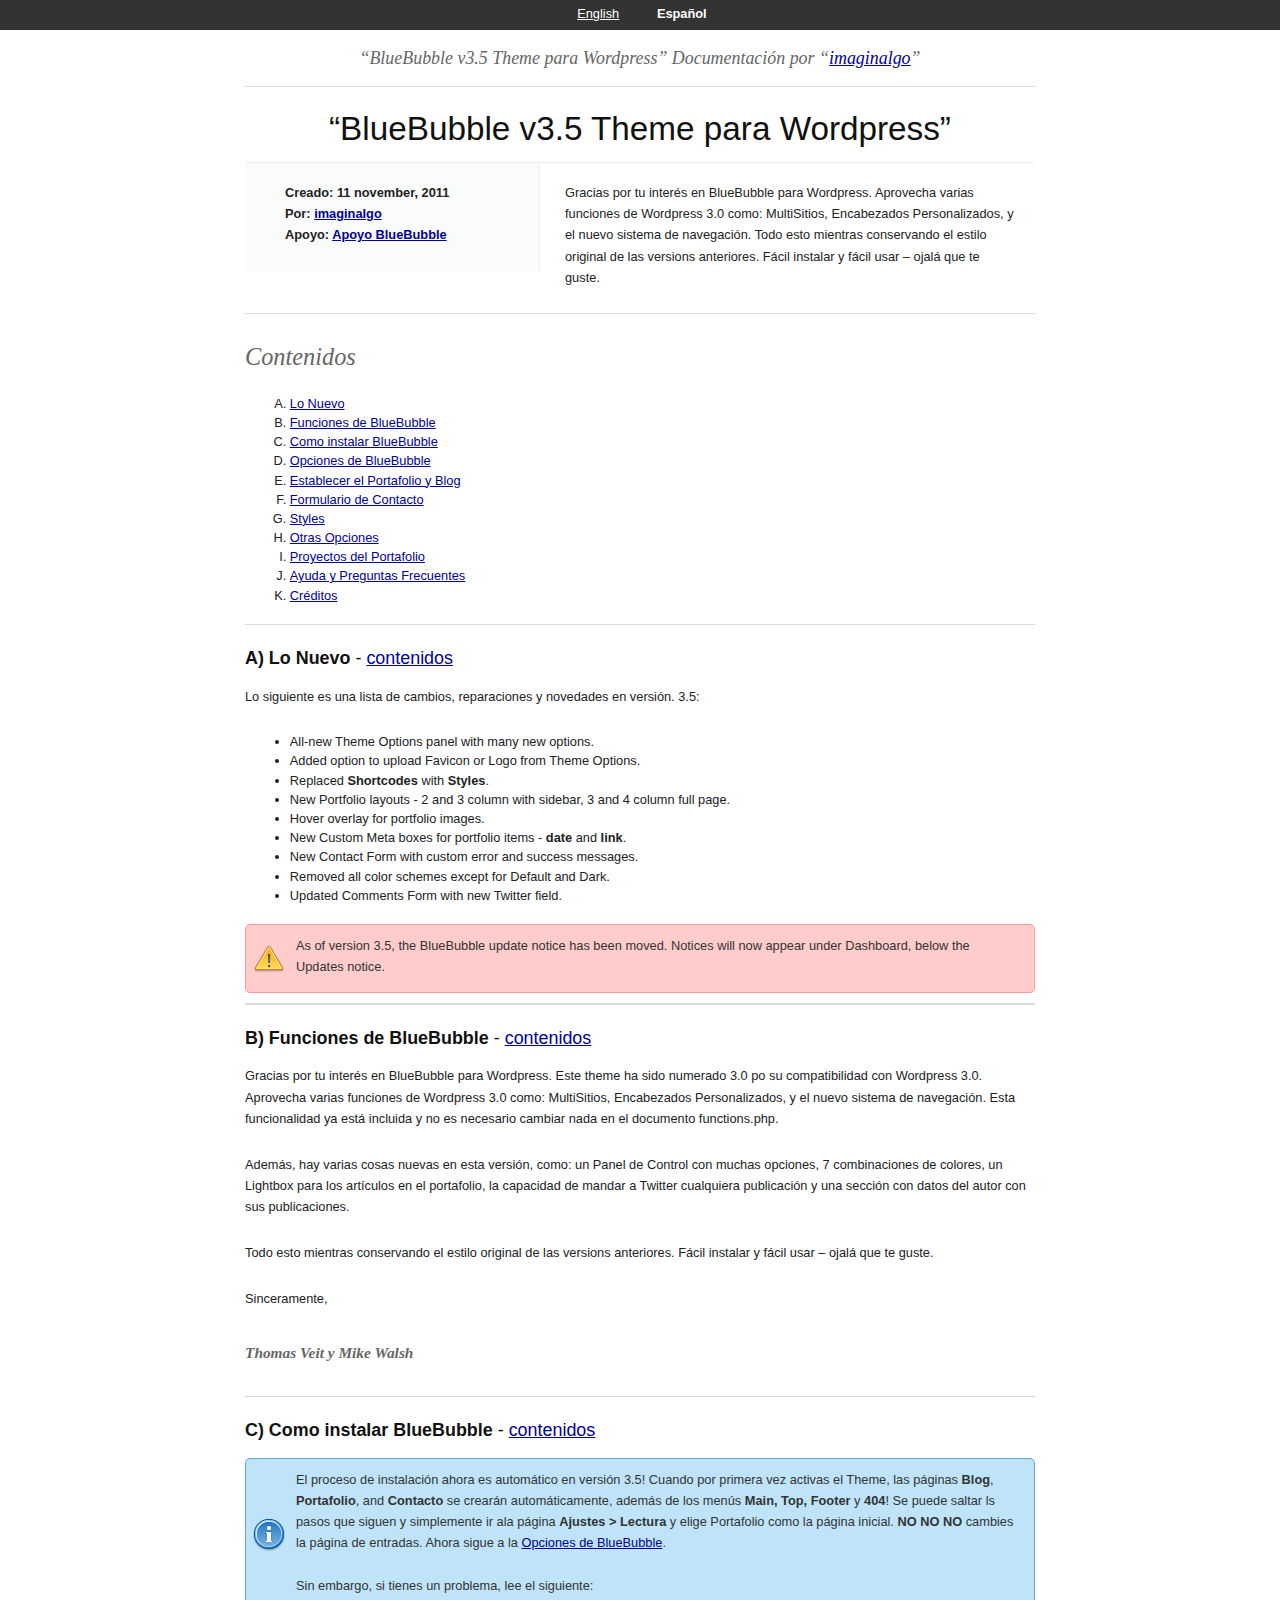
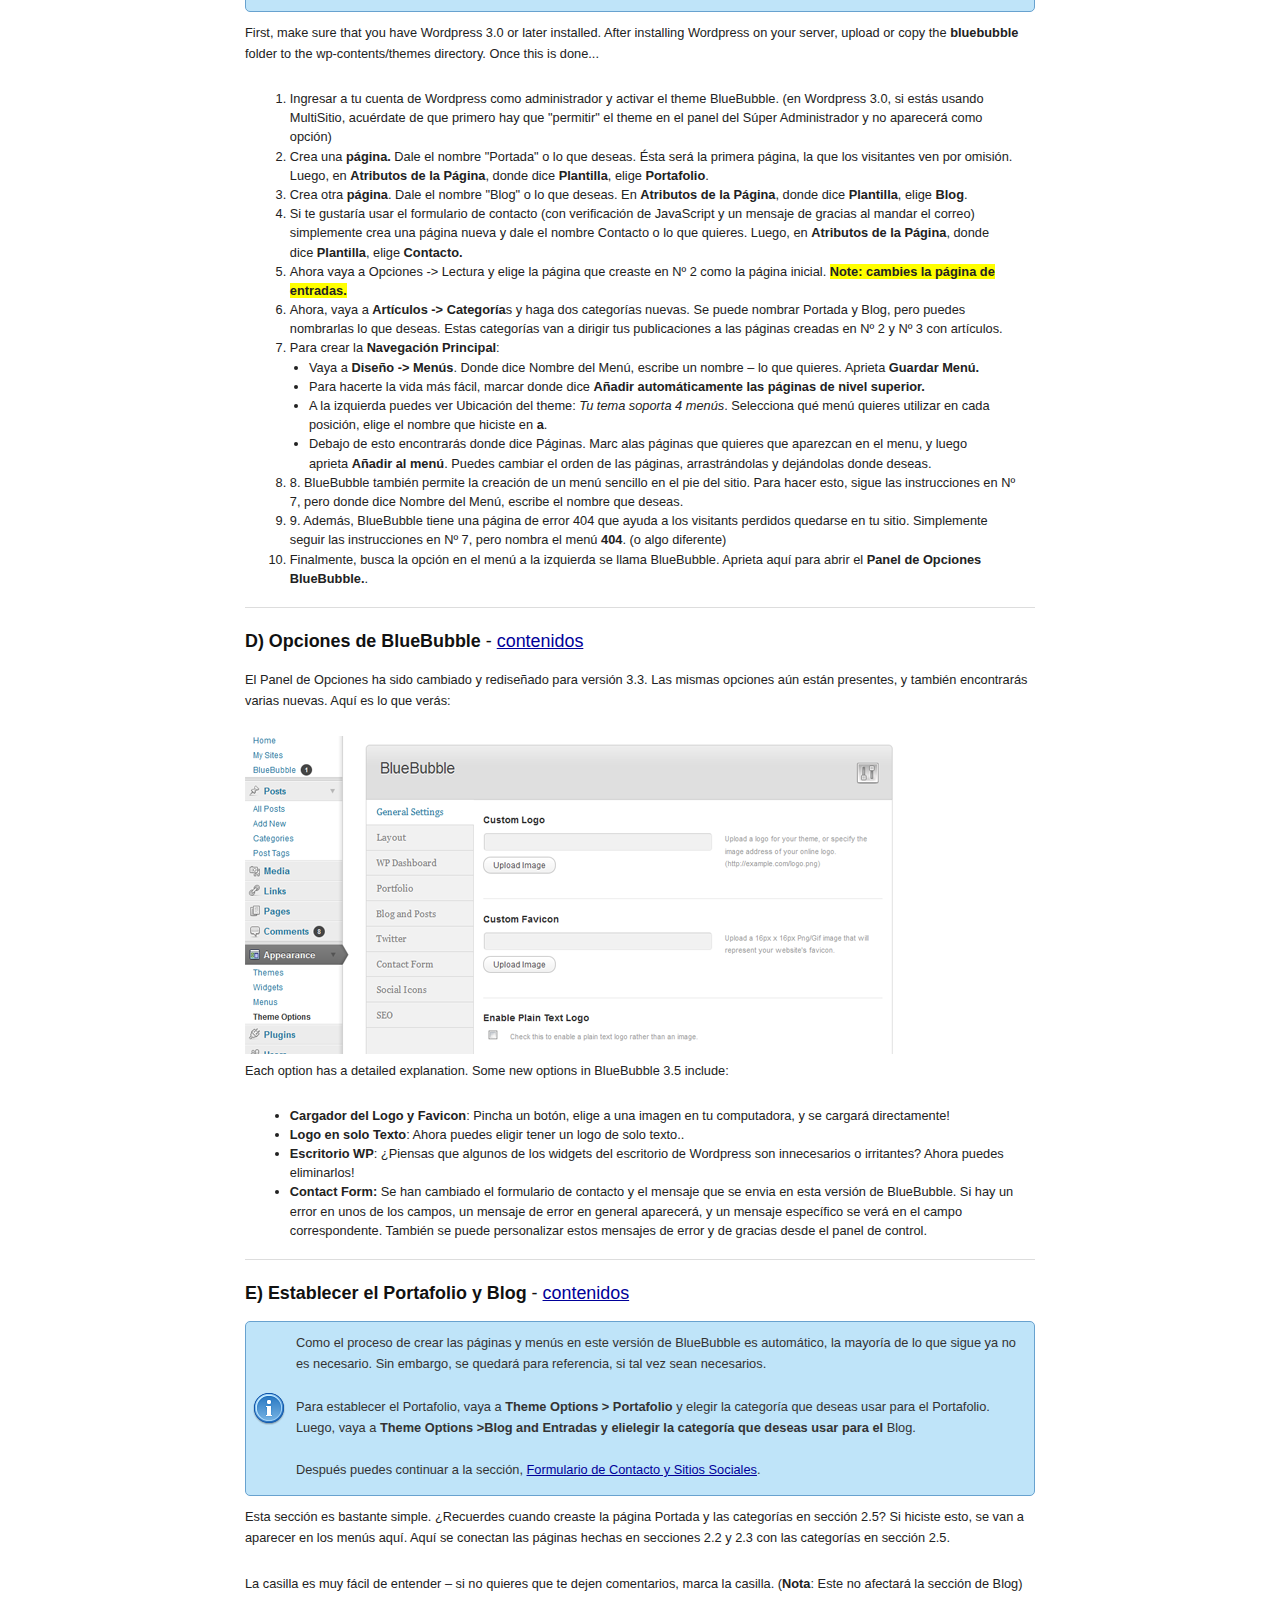
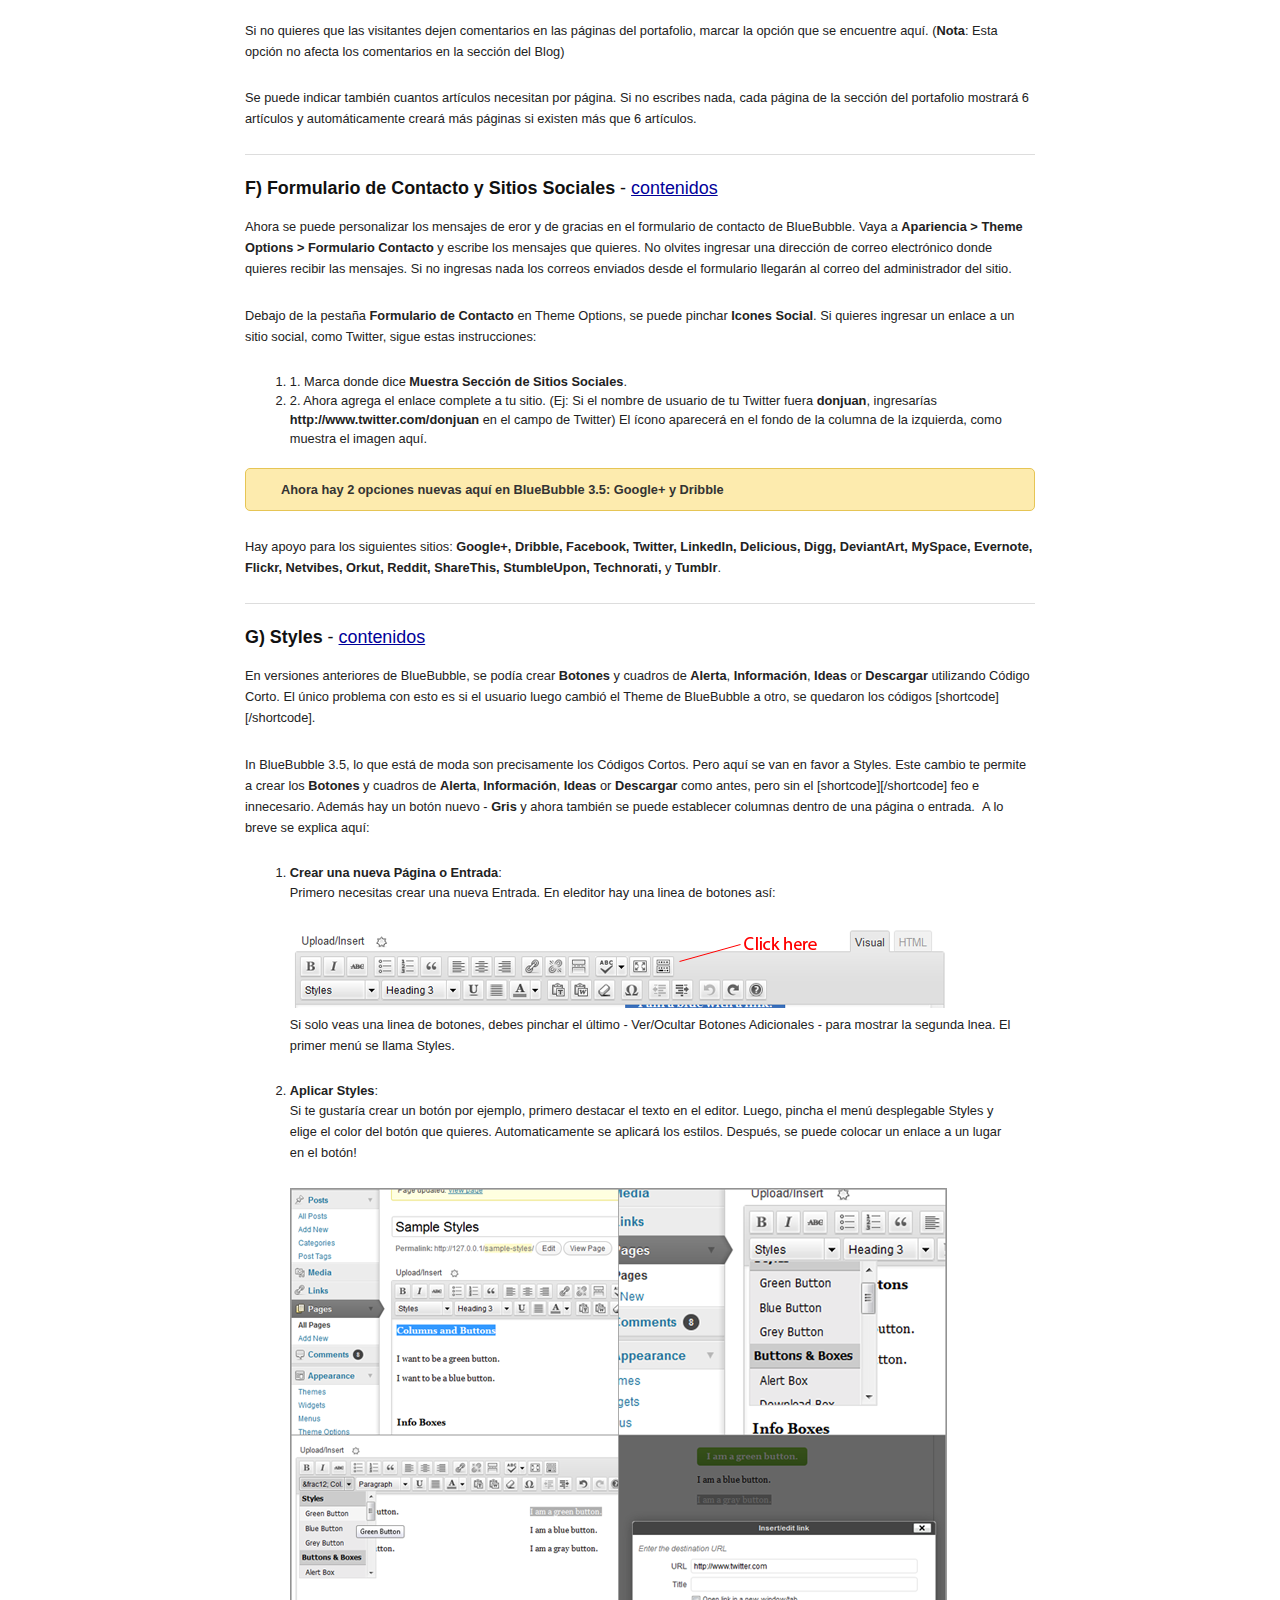
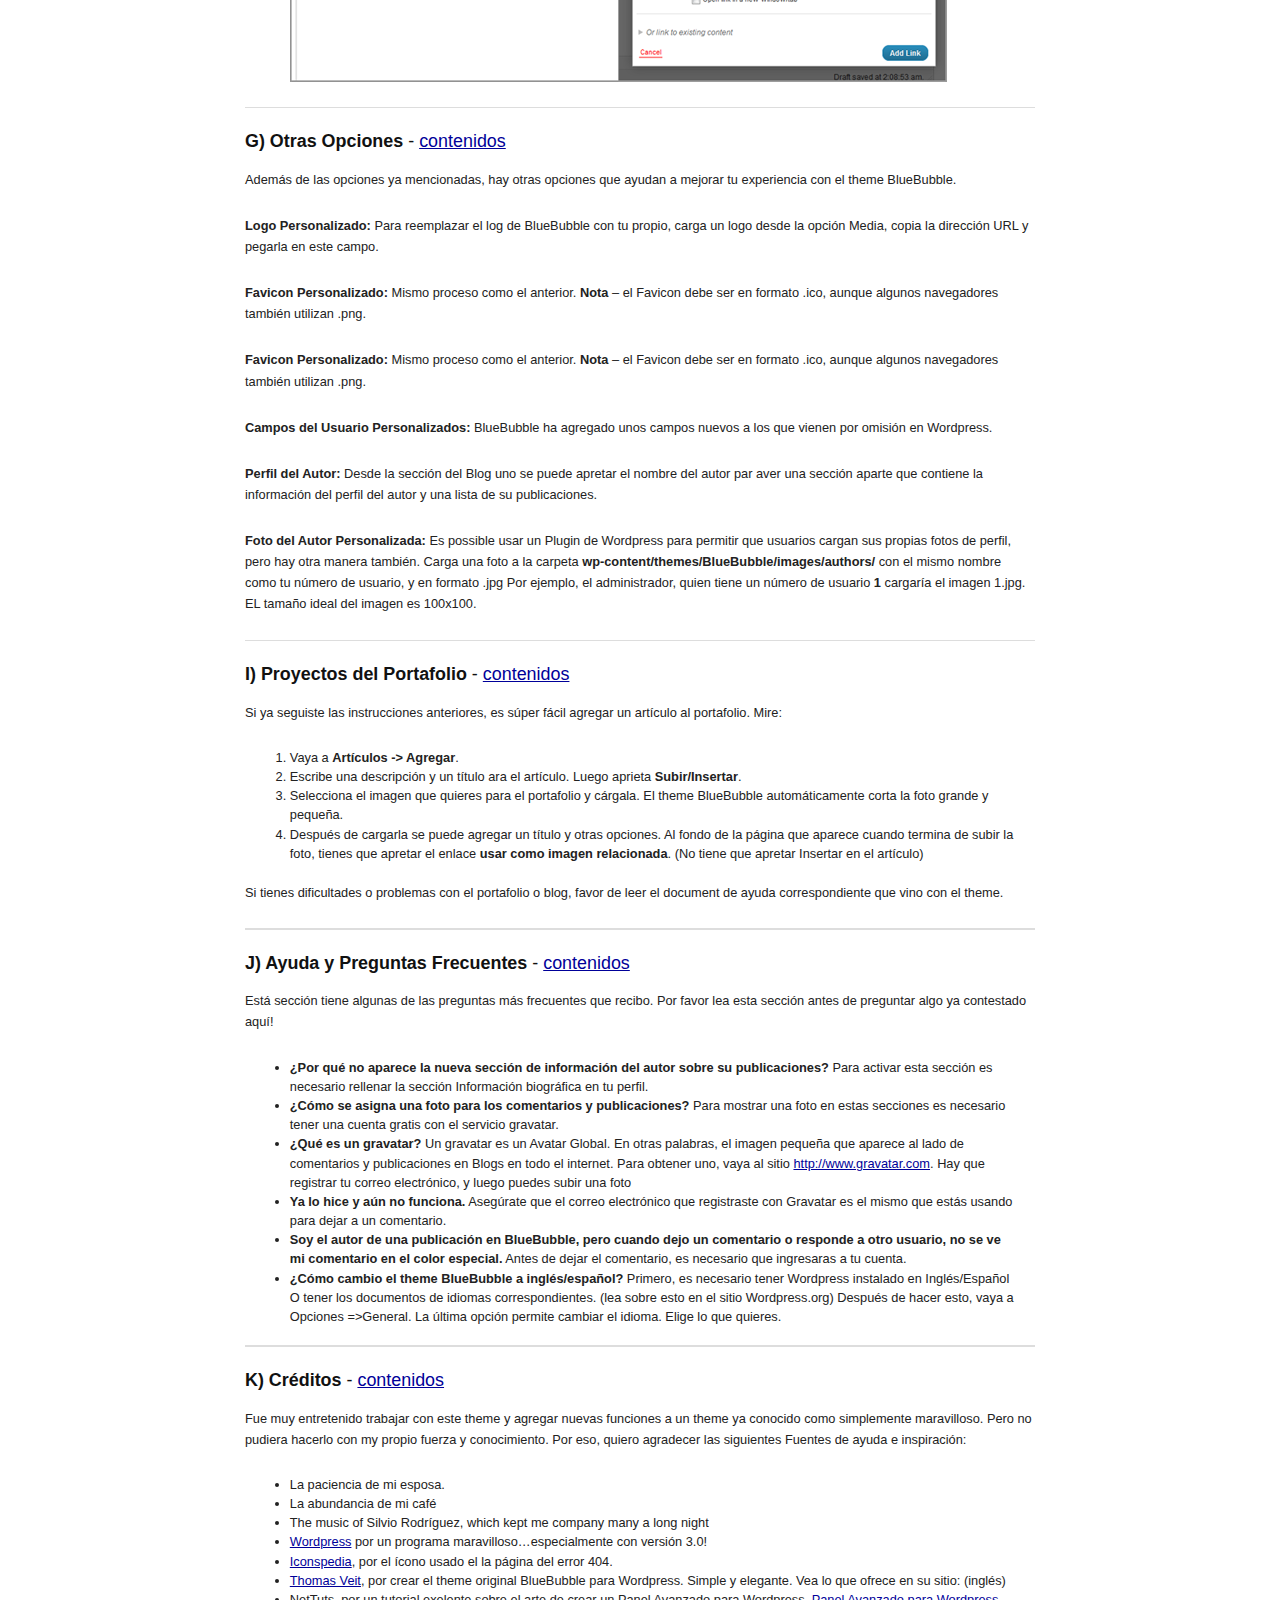
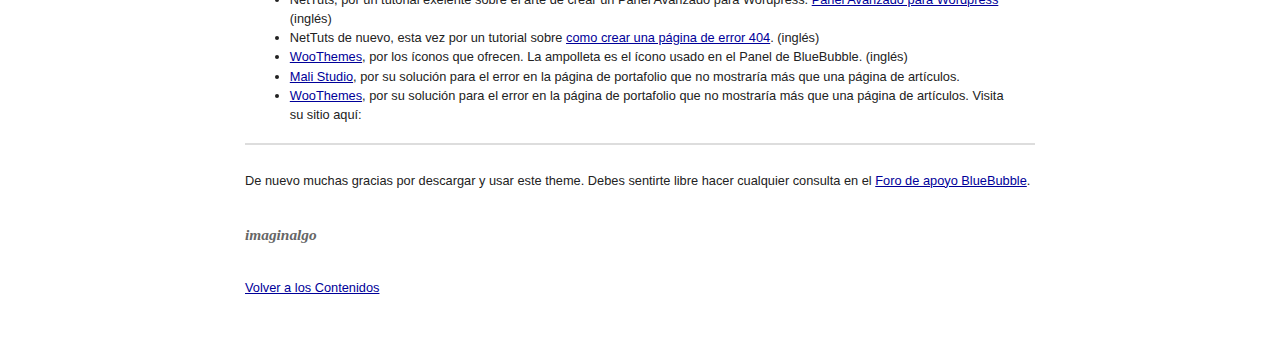
==== help/es/index.html @ 263afeeb "BlueBubble 3.5 release" ====
<!DOCTYPE HTML PUBLIC "-//W3C//DTD HTML 4.01//EN" "http://www.w3.org/TR/html4/strict.dtd">
<html><head lang="en">
<meta http-equiv="content-type" content="text/html;charset=utf-8"><title>Documentación para el Theme BlueBubble 3.5 para Wordpress</title>

<!-- Framework CSS -->
<link rel="stylesheet" href="assets/blueprint-css/screen.css" type="text/css" media="screen, projection">
<link rel="stylesheet" href="assets/blueprint-css/print.css" type="text/css" media="print">
<!--[if lt IE 8]><link rel="stylesheet" href="assets/blueprint-css/ie.css" type="text/css" media="screen, projection"><![endif]-->
<link rel="stylesheet" href="assets/blueprint-css/plugins/fancy-type/screen.css" type="text/css" media="screen, projection">
<style type="text/css" media="screen">
p, table, hr, .box { margin-bottom:25px; }
.box p { margin-bottom:10px; }
.titlebar {height:30px; background:#333;margin: 0 0 20px 0; text-align:center;}
.lang {display:inline-block;height:25px; width:80px; margin:4px 0 0 0;color:#fff;} .lang a {color:#fff;} </style>
</head>
<body>
<div class="titlebar">
<div class="lang"><a href="../en/index.html">English</a></div>
<div class="lang"><strong>Español</strong></div>
</div>
<div class="container">
<h3 class="center alt">“BlueBubble v3.5 Theme para
Wordpress” Documentación por “<a href="http://algo.dosmundoscafe.com" title="Go to imaginalgo website." target="_blank">imaginalgo</a>”</h3>
<hr>
<h1 class="center">“BlueBubble v3.5 Theme para Wordpress”</h1>
<div class="borderTop">
<div class="span-6 colborder info-top prepend-1">
<p class="prepend-top"> <strong> Creado: 11 november,
2011<br>
Por: <a href="http://algo.dosmundoscafe.com" title="Vaya al sitio de imaginalgo." target="_blank">imaginalgo</a><br>
Apoyo: <a href="http://bluebubble.dosmundoscafe.com/free-theme-bluebubble-v3-0/" target="_blank">Apoyo BlueBubble</a> </strong> </p>
</div>
<!-- end div .span-6 -->
<div class="span-12 last">
<p class="prepend-top append-0">Gracias por tu interés en
BlueBubble para Wordpress. Aprovecha varias funciones de
Wordpress 3.0 como: MultiSitios, Encabezados Personalizados, y el nuevo
sistema de navegación. Todo esto mientras conservando el estilo
original de las versions anteriores. Fácil instalar y fácil usar –
ojalá que te guste.
</p>
</div>
</div>
<!-- end div .borderTop -->
<hr>
<h2 id="toc" class="alt">Contenidos</h2>
<ol class="alpha">
<li><a href="#new">Lo Nuevo</a></li>
<li><a href="#features">Funciones de BlueBubble</a></li>
<li><a href="#install">Como instalar BlueBubble</a></li>
<li><a href="#optionspanel">Opciones de BlueBubble</a></li>
<li><a href="#portfolioblog">Establecer el
Portafolio y Blog</a></li>
<li><a href="#contact">Formulario de Contacto</a></li>
<li><a href="#styles">Styles</a></li>
<li><a href="#other">Otras Opciones</a></li>
<li><a href="#portprojects">Proyectos del
Portafolio</a></li>
<li><a href="#faqs">Ayuda y Preguntas Frecuentes</a></li>
<li><a href="#credits">Créditos</a></li>
</ol>
<hr>
<h3 id="new"><strong>A) Lo Nuevo</strong> - <a href="#toc">contenidos</a></h3>
<p>Lo siguiente es una lista de cambios, reparaciones y novedades
en versión. 3.5:</p>
<ul>
<li>All-new Theme Options panel with many new options.</li>
<li>Added option to upload Favicon or Logo from Theme Options.</li>
<li>Replaced <strong>Shortcodes</strong> with <strong>Styles</strong>.</li>
<li>New Portfolio layouts - 2 and 3 column with sidebar, 3 and
4 column full page.</li>
<li>Hover overlay for portfolio images.</li>
<li>New Custom Meta boxes for portfolio items - <strong>date</strong>
and <strong>link</strong>.</li>
<li>New Contact Form with custom error and success messages.</li>
<li>Removed all color schemes except for Default and Dark.</li>
<li>Updated Comments Form with new Twitter field.</li>
</ul>
<p class="alert">As of version 3.5, the BlueBubble update
notice has been moved. Notices will now appear under Dashboard, below
the Updates notice.</p>
<hr>
<h3 id="features"><strong>B) Funciones de BlueBubble</strong>
- <a href="#toc">contenidos</a></h3>
<p>Gracias por tu interés en BlueBubble para Wordpress. Este
theme ha sido numerado 3.0 po su compatibilidad con Wordpress 3.0.
Aprovecha varias funciones de Wordpress 3.0 como: MultiSitios,
Encabezados Personalizados, y el nuevo sistema de navegación. Esta
funcionalidad ya está incluida y no es necesario cambiar nada en el
documento functions.php.</p>
<p>Además, hay varias cosas nuevas en esta versión, como: un
Panel de Control con muchas opciones, 7 combinaciones de colores, un
Lightbox para los artículos en el portafolio, la capacidad de mandar a
Twitter cualquiera publicación y una sección con datos del autor con
sus publicaciones.</p>
<p>Todo esto mientras conservando el estilo original de las
versions anteriores. Fácil instalar y fácil usar – ojalá que te guste.</p>
<p>Sinceramente,</p>
<p class="append-bottom alt large"><strong>Thomas
Veit y Mike Walsh</strong></p>
<hr>
<h3 id="install"><strong>C) Como instalar BlueBubble</strong>
- <a href="#toc">contenidos</a></h3>
<p class="info">El proceso de instalación ahora es
automático en versión 3.5! Cuando por primera vez activas el Theme, las
páginas <strong>Blog</strong>,
<strong>Portafolio</strong>, and <strong>Contacto</strong>
se crearán automáticamente, además de los menús <strong>Main,
Top, Footer</strong> y <strong>404</strong>!
Se puede saltar ls pasos que siguen y simplemente ir ala página <strong>Ajustes
&gt; Lectura</strong> y elige Portafolio como la página
inicial. <strong>NO NO NO</strong> cambies la página de
entradas. Ahora sigue a la <a href="#optionspanel">Opciones
de BlueBubble</a>.<br>
<br>
Sin embargo, si tienes un problema, lee el siguiente: </p>
<p>First, make sure that you have Wordpress 3.0 or later
installed. After installing Wordpress on your server, upload or copy
the <strong>bluebubble</strong> folder to the
wp-contents/themes directory. Once this is done...</p>
<ol>
<li>Ingresar a tu cuenta de Wordpress como administrador y
activar el theme BlueBubble. (en Wordpress 3.0, si estás usando
MultiSitio, acuérdate de que primero hay que "permitir" el theme en el
panel del Súper Administrador y no aparecerá como opción)</li>
<li>Crea una<strong> página.</strong> Dale el
nombre "Portada" o lo que deseas. Ésta será la primera página, la que
los visitantes ven por omisión. Luego, en <strong>Atributos de
la Página</strong>, donde dice <strong>Plantilla</strong>,
elige <strong>Portafolio</strong>.</li>
<li>Crea otra <strong>página</strong>. Dale el
nombre "Blog" o lo que deseas. En <strong>Atributos de la Página</strong>,
donde dice <strong>Plantilla</strong>, elige<strong>
Blog</strong>.</li>
<li>Si te gustaría usar el formulario de contacto (con
verificación de JavaScript y un mensaje de gracias al mandar el correo)
simplemente crea una página nueva y dale el nombre Contacto o lo que
quieres. Luego, en <strong>Atributos de la Página</strong>,
donde dice <strong>Plantilla</strong>, elige<strong>
Contacto.</strong></li>
<li>Ahora vaya a Opciones -&gt; Lectura y elige la página
que creaste en Nº 2 como la página inicial.
<strong><span class="highlight">Note: cambies la
página de entradas.</span></strong></li>
<li>Ahora, vaya a <strong>Artículos -&gt; Categoría</strong>s
y haga dos categorías nuevas. Se puede nombrar Portada y Blog, pero
puedes nombrarlas lo que deseas. Estas categorías van a dirigir tus
publicaciones a las páginas creadas en Nº 2 y Nº 3 con artículos.</li>
<li>Para crear la <strong>Navegación Principal</strong>:
<ul>
<li>Vaya a <strong>Diseño -&gt; Menús</strong>.
Donde dice Nombre del Menú, escribe un nombre – lo que quieres. Aprieta
<strong>Guardar Menú.</strong></li>
<li>Para hacerte la vida más fácil, marcar donde dice <strong>Añadir
automáticamente las páginas de nivel superior.</strong></li>
<li> A la izquierda puedes ver Ubicación del theme: <em>Tu
tema soporta 4 menús</em>. Selecciona qué menú quieres utilizar
en cada posición, elige el nombre que hiciste en <strong>a</strong>.</li>
<li>Debajo de esto encontrarás donde dice Páginas. Marc
alas páginas que quieres que aparezcan en el menu, y luego aprieta <strong>Añadir
al menú</strong>. Puedes cambiar el orden de las páginas,
arrastrándolas y dejándolas donde deseas.</li>
</ul>
</li>
<li>8. BlueBubble también permite la creación de un menú
sencillo en el pie del sitio. Para hacer esto, sigue las instrucciones
en Nº 7, pero donde dice Nombre del Menú, escribe el nombre que deseas.</li>
<li>9. Además, BlueBubble tiene una página de error 404 que
ayuda a los visitants perdidos quedarse en tu sitio. Simplemente seguir
las instrucciones en Nº 7, pero nombra el menú <strong>404</strong>.
(o algo diferente)</li>
<li>Finalmente, busca la opción en el menú a la izquierda se
llama BlueBubble. Aprieta aquí para abrir el <strong>Panel de
Opciones BlueBubble.</strong>.</li>
</ol>
<hr>
<h3 id="optionspanel"><strong>D) Opciones de
BlueBubble</strong> - <a href="#toc">contenidos</a></h3>
<p>El Panel de Opciones ha sido cambiado y rediseñado para
versión 3.3. Las mismas opciones aún están presentes, y también
encontrarás varias nuevas. Aquí es lo que verás:</p>
<img src="assets/images/optionspanel.png" alt="BlueBubble Options Panel">
<p>Each option has a detailed explanation. Some new options in
BlueBubble 3.5 include:</p>
<ul>
<li><strong>Cargador del Logo y Favicon</strong>:
Pincha un botón, elige a una imagen en tu computadora, y se cargará
directamente!</li>
<li><strong>Logo en solo Texto</strong>: Ahora
puedes eligir tener un logo de solo texto..</li>
<li><strong>Escritorio WP</strong>: ¿Piensas que
algunos de los widgets del escritorio de Wordpress son innecesarios o
irritantes? Ahora puedes eliminarlos!</li>
<li><span style="font-weight: bold;">Contact Form:
</span>Se han cambiado el formulario de contacto y el mensaje
que se envia en esta versión de BlueBubble. Si hay un error en unos de
los campos, un mensaje de error en general aparecerá, y un mensaje
específico se verá en el campo correspondente. También se puede
personalizar estos mensajes de error y de gracias desde el panel de
control.</li>
</ul>
<hr>
<h3 id="portfolioblog"><strong>E) Establecer el
Portafolio y Blog</strong> - <a href="#toc">contenidos</a></h3>
<p class="info">Como el proceso de crear las páginas y
menús en este versión de BlueBubble es automático, la mayoría de lo que
sigue ya no es necesario. Sin embargo, se quedará para referencia, si
tal vez sean necesarios.<br>
<br>
Para establecer el Portafolio, vaya a <span style="font-weight: bold;">Theme
Options &gt; Portafolio</span> y elegir la categoría que
deseas usar para el Portafolio. Luego, vaya a <span style="font-weight: bold;">Theme Options &gt;Blog and
Entradas y elielegir la categoría que deseas usar para el </span>Blog.&nbsp;<br>
<br>
Después puedes continuar a la sección,&nbsp;<a href="#contact">Formulario
de Contacto y Sitios Sociales</a>.</p>
<p>Esta sección es bastante simple. ¿Recuerdes cuando creaste la
página Portada y las categorías en sección 2.5? Si hiciste esto, se van
a aparecer en los menús aquí. Aquí se conectan las páginas hechas en
secciones 2.2 y 2.3 con las categorías en sección 2.5.</p>
<p>La casilla es muy fácil de entender – si no quieres que te
dejen comentarios, marca la casilla. (<strong>Nota</strong>:
Este no afectará la sección de Blog)</p>
<p>Si no quieres que las visitantes dejen comentarios en las
páginas del portafolio, marcar la opción que se encuentre aquí. (<strong>Nota</strong>:
Esta opción no afecta los comentarios en la sección del Blog)</p>
<p>Se puede indicar también cuantos artículos necesitan por
página. Si no escribes nada, cada página de la sección del portafolio
mostrará 6 artículos y automáticamente creará más páginas si existen
más que 6 artículos.</p>
<hr>
<h3 id="contact"><strong>F) Formulario de Contacto y
Sitios Sociales</strong>
- <a href="#toc">contenidos</a></h3>
<p>Ahora se puede personalizar los mensajes de eror y de gracias
en el formulario de contacto de BlueBubble. Vaya a <span style="font-weight: bold;">Apariencia
&gt; Theme Options &gt; Formulario Contacto</span> y
escribe los mensajes que quieres.
No olvites ingresar una dirección de correo electrónico donde quieres
recibir las mensajes. Si no ingresas nada los correos enviados desde el
formulario llegarán al correo del administrador del sitio.</p>
<p>Debajo de la pestaña<span style="font-weight: bold;">
Formulario de Contacto</span> en Theme Options, se puede pinchar <span style="font-weight: bold;">Icones Social</span>. Si
quieres ingresar un enlace a un sitio social, como Twitter, sigue estas
instrucciones:</p>
<ol>
<li>1. Marca donde dice <strong>Muestra Sección de
Sitios Sociales</strong>.</li>
<li>2. Ahora agrega el enlace complete a tu sitio. (Ej: Si el
nombre de usuario de tu Twitter fuera <strong>donjuan</strong>,
ingresarías <strong>http://www.twitter.com/donjuan</strong>
en el campo de Twitter) El ícono aparecerá en el fondo de la columna de
la izquierda, como muestra el imagen aquí.</li>
</ol>
<p class="update">Ahora hay 2 opciones nuevas aquí en
BlueBubble
3.5: Google+ y Dribble</p>
<p>Hay apoyo para los siguientes sitios: <strong>Google+,
Dribble, Facebook, Twitter, LinkedIn, Delicious, Digg, DeviantArt,
MySpace, Evernote, Flickr, Netvibes, Orkut, Reddit, ShareThis,
StumbleUpon, Technorati,</strong> y <strong>Tumblr</strong>.</p>
<hr>
<h3 id="styles"><strong>G) Styles</strong>
- <a href="#toc">contenidos</a></h3>
<p>En versiones anteriores de BlueBubble, se podía crear <span style="font-weight: bold;">Botones</span> y cuadros de
<span style="font-weight: bold;">Alerta</span>, <span style="font-weight: bold;">Información</span>, <span style="font-weight: bold;">Ideas</span> or <span style="font-weight: bold;">Descargar</span>
utilizando Código Corto. El único problema con esto es si el usuario
luego cambió el Theme de BlueBubble a otro, se quedaron los
códigos [shortcode][/shortcode].</p>
<p>In BlueBubble 3.5, lo que está de moda son precisamente los
Códigos Cortos. Pero aquí se van en favor a Styles. Este cambio te
permite a crear los <span style="font-weight: bold;">Botones</span>
y cuadros de <span style="font-weight: bold;">Alerta</span>,
<span style="font-weight: bold;">Información</span>,
<span style="font-weight: bold;">Ideas</span> or <span style="font-weight: bold;">Descargar</span> como
antes, pero sin el&nbsp;[shortcode][/shortcode] feo e innecesario.
Además hay un botón nuevo - <span style="font-weight: bold;">Gris</span>
y ahora también se puede establecer columnas dentro de una página o
entrada. &nbsp;A lo breve se explica aquí:</p>
<ol>
<li><strong>Crear una nueva Página o Entrada</strong>:
<p>Primero necesitas crear una nueva Entrada. En eleditor hay
una linea de botones así:</p>
<img src="assets/images/editor-bar.png" alt="BlueBubble Options Panel">
<p>Si solo veas una linea de botones, debes pinchar
el&nbsp;último
- Ver/Ocultar Botones Adicionales - para mostrar la segunda lnea. El
primer menú se llama Styles.</p>
</li>
<li><strong>Aplicar Styles</strong>:
<p>Si te gustaría crear un botón por ejemplo, primero
destacar el texto en el editor. Luego, pincha el menú desplegable
Styles y elige el color del botón que quieres. Automaticamente se
aplicará los estilos. Después, se puede colocar un enlace a un lugar en
el botón!</p>
<img src="assets/images/styles-help.png" alt="BlueBubble Options Panel">
</li>
</ol>
<hr>
<h3 id="other"><strong>G) Otras Opciones</strong>
- <a href="#toc">contenidos</a></h3>
<p>Además de las opciones ya mencionadas, hay otras opciones que
ayudan a mejorar tu experiencia con el theme BlueBubble. </p>
<p><strong>Logo Personalizado:</strong> Para
reemplazar el log de BlueBubble con tu propio, carga un logo desde la
opción Media, copia la dirección URL y pegarla en este campo.</p>
<p><strong>Favicon Personalizado:</strong> Mismo
proceso como el anterior. <strong>Nota</strong> – el
Favicon debe ser en formato .ico, aunque algunos navegadores también
utilizan .png.</p>
<p><strong>Favicon Personalizado:</strong> Mismo
proceso como el anterior. <strong>Nota</strong> – el
Favicon debe ser en formato .ico, aunque algunos navegadores también
utilizan .png.</p>
<p><strong>Campos del Usuario Personalizados:</strong>
BlueBubble ha agregado unos campos nuevos a los que vienen por omisión
en Wordpress.</p>
<p><strong>Perfil del Autor:</strong> Desde la
sección del Blog uno se puede apretar el nombre del autor par aver una
sección aparte que contiene la información del perfil del autor y una
lista de su publicaciones.</p>
<p><strong>Foto del Autor Personalizada:</strong> Es
possible usar un Plugin de Wordpress para permitir que usuarios cargan
sus propias fotos de perfil, pero hay otra manera también. Carga una
foto a la carpeta <strong>wp-content/themes/BlueBubble/images/authors/</strong>
con el mismo nombre como tu número de usuario, y en formato .jpg Por
ejemplo, el administrador, quien tiene un número de usuario <strong>1</strong>
cargaría el imagen 1.jpg. EL tamaño ideal del imagen es 100x100.</p>
<hr>
<h3 id="portprojects"><strong>I) Proyectos del
Portafolio</strong> - <a href="#toc">contenidos</a></h3>
<p>Si ya seguiste las instrucciones anteriores, es súper fácil
agregar un artículo al portafolio. Mire:</p>
<ol>
<li>Vaya a <strong>Artículos -&gt; Agregar</strong>.</li>
<li>Escribe una descripción y un título ara el artículo. Luego
aprieta <strong>Subir/Insertar</strong>.</li>
<li>Selecciona el imagen que quieres para el portafolio y
cárgala. El theme BlueBubble automáticamente corta la foto grande y
pequeña.</li>
<li>Después de cargarla se puede agregar un título y otras
opciones. Al fondo de la página que aparece cuando termina de subir la
foto, tienes que apretar el enlace <strong>usar como imagen
relacionada</strong>. (No tiene que apretar Insertar en el
artículo)</li>
</ol>
<p>Si tienes dificultades o problemas con el portafolio o blog,
favor de leer el document de ayuda correspondiente que vino con el
theme.</p>
<hr>
<h3 id="faqs"><strong>J) Ayuda y Preguntas Frecuentes</strong>
- <a href="#toc">contenidos</a></h3>
<p>Está sección tiene algunas de las preguntas más frecuentes que
recibo. Por favor lea esta sección antes de preguntar algo ya
contestado aquí!</p>
<ul>
<li><strong>¿Por qué no aparece la nueva sección de
información del autor sobre su publicaciones?</strong>
Para activar esta sección es necesario rellenar la sección Información
biográfica en tu perfil.</li>
<li><strong>¿Cómo se asigna una foto para los comentarios
y publicaciones?</strong>
Para mostrar una foto en estas secciones es necesario tener una cuenta
gratis con el servicio gravatar.
</li>
<li><strong>¿Qué es un gravatar?</strong>
Un gravatar es un Avatar Global. En otras palabras, el imagen pequeña
que aparece al lado de comentarios y publicaciones en Blogs en todo el
internet. Para obtener uno, vaya al sitio <a href="http://www.gravatar.com" target="_blank">http://www.gravatar.com</a>.
Hay que registrar tu correo electrónico, y luego puedes subir una foto
</li>
<li><strong>Ya lo hice y aún no funciona.</strong>
Asegúrate que el correo electrónico que registraste con Gravatar es el
mismo que estás usando para dejar a un comentario.
</li>
<li><strong>Soy el autor de una publicación en
BlueBubble, pero cuando dejo un comentario o responde a otro usuario,
no se ve mi comentario en el color especial.</strong>
Antes de dejar el comentario, es necesario que ingresaras a tu cuenta.
</li>
<li><strong>¿Cómo cambio el theme BlueBubble a
inglés/español?</strong>
Primero, es necesario tener Wordpress instalado en Inglés/Español O
tener los documentos de idiomas correspondientes. (lea sobre esto en el
sitio Wordpress.org) Después de hacer esto, vaya a Opciones
=&gt;General. La última opción permite cambiar el idioma. Elige lo
que quieres.
</li>
</ul>
<hr>
<h3 id="credits"><strong>K) Créditos</strong>
- <a href="#toc">contenidos</a></h3>
<p>Fue muy entretenido trabajar con este theme y agregar nuevas
funciones a un theme ya conocido como simplemente maravilloso. Pero no
pudiera hacerlo con my propio fuerza y conocimiento. Por eso, quiero
agradecer las siguientes Fuentes de ayuda e inspiración:</p>
<ul>
<li>La paciencia de mi esposa.</li>
<li>La abundancia de mi café</li>
<li>The music of Silvio Rodríguez, which kept me company many a
long night</li>
<li><a href="http://www.wordpress.org" target="_blank">Wordpress</a>
por un programa maravilloso…especialmente con versión 3.0!</li>
<li><a href="http://www.iconspedia.com/icon/error-1168.html" target="_blank">Iconspedia</a>, por el ícono usado el
la página del error 404.</li>
<li><a href="http://www.thomasveit.com" target="_blank">Thomas Veit</a>, por crear el theme
original BlueBubble para Wordpress. Simple y elegante. Vea lo que
ofrece en su sitio: (inglés)</li>
<li>NetTuts, por un tutorial exelente sobre el arte de crear un
Panel Avanzado para Wordpress. <a href="http://net.tutsplus.com/tutorials/wordpress/how-to-create-a-better-wordpress-options-panel/" target="_blank">Panel Avanzado para Wordpress</a>
(inglés)</li>
<li>NetTuts de nuevo, esta vez por un tutorial sobre <a href="http://net.tutsplus.com/tutorials/php/404403-website-error-pages-with-php-auto-mailer/" target="_blank">como crear una página de error 404</a>.
(inglés)</li>
<li><a href="http://www.woothemes.com/2009/09/woofunction/" target="_blank">WooThemes</a>, por los íconos que
ofrecen. La ampolleta es el ícono usado en el Panel de BlueBubble.
(inglés)</li>
<li><a href="http://www.malistudio.hr/" target="_blank">Mali Studio</a>, por su solución para
el error en la página de portafolio que no mostraría más que una página
de artículos.</li>
<li><a href="http://www.woothemes.com" target="_blank">WooThemes</a>,
por su solución para el error en la página de portafolio que no
mostraría más que una página de artículos. Visita su sitio aquí:</li>
</ul>
<hr>
<p>De nuevo muchas gracias por descargar y usar este theme. Debes
sentirte libre hacer cualquier consulta en el <a href="http://bluebubble.dosmundoscafe.com/free-theme-bluebubble-v3-0/" target="_blank">Foro de apoyo BlueBubble</a>.</p>
<p class="append-bottom alt large"><strong>imaginalgo</strong></p>
<p><a href="#toc">Volver a los Contenidos</a></p>
<hr class="space"></div>
<!-- end div .container -->
</body></html>
---- help/es/assets/blueprint-css/screen.css ----
/* -----------------------------------------------------------------------


 Blueprint CSS Framework 0.9
 http://blueprintcss.org

   * Copyright (c) 2007-Present. See LICENSE for more info.
   * See README for instructions on how to use Blueprint.
   * For credits and origins, see AUTHORS.
   * This is a compressed file. See the sources in the 'src' directory.

----------------------------------------------------------------------- */

/* reset.css */
html, body, div, span, object, iframe, h1, h2, h3, h4, h5, h6, p, blockquote, pre, a, abbr, acronym, address, code, del, dfn, em, img, q, dl, dt, dd, ol, ul, li, fieldset, form, label, legend, table, caption, tbody, tfoot, thead, tr, th, td {margin:0;padding:0;border:0;font-weight:inherit;font-style:inherit;font-size:100%;font-family:inherit;vertical-align:baseline;}
body {line-height:1.5;}
table {border-collapse:separate;border-spacing:0;}
caption, th, td {text-align:left;font-weight:normal;}
table, td, th {vertical-align:middle;}
blockquote:before, blockquote:after, q:before, q:after {content:"";}
blockquote, q {quotes:"" "";}
a img {border:none;}

/* custom.css */
.info-top { background:#fafcfc; }
.borderTop { border-top: 1px solid #eee;}
.append-0 {padding-right:20px;}

/* typography.css */
body {font-size:80%;color:#222;background:#fff;font-family:"Helvetica Neue", Arial, Helvetica, sans-serif;padding-top:0px;}
h1, h2, h3, h4, h5, h6 {font-weight:normal;color:#111;}
h1 {font-size:2.6em;line-height:1;margin-bottom:0.5em;}
h2 {font-size:1.9em;margin-bottom:0.75em;}
h3 {font-size:1.4em;line-height:1;margin-bottom:1em;}
h4 {font-size:1.1em;line-height:1.25;margin-bottom:1.25em;}
h5 {font-size:1em;font-weight:bold;margin-bottom:1.5em;}
h6 {font-size:1em;font-weight:bold;}
h1 img, h2 img, h3 img, h4 img, h5 img, h6 img {margin:0;}
p {margin:0 0 1.5em;line-height:1.65em;}
p img.left {float:left;margin:1.5em 1.5em 1.5em 0;padding:0;}
p img.right {float:right;margin:1.5em 0 1.5em 1.5em;}
a:focus, a:hover {color:#000;}
a {color:#009;text-decoration:underline;}
blockquote {margin:1.5em;color:#666;font-style:italic;}
strong {font-weight:bold;}
em, dfn {font-style:italic;}
dfn {font-weight:bold;}
sup, sub {line-height:0;}
abbr, acronym {border-bottom:1px dotted #666;}
address {margin:0 0 1.5em;font-style:italic;}
del {color:#666;}
pre {margin:1.5em 0;white-space:pre;}
pre, code, tt {font:13px 'andale mono', 'lucida console', monospace;line-height:1.5;}
li ul, li ol {margin:0 1.5em;}
ul, ol {margin:0 1.5em 1.5em 3.5em;}
ul {list-style-type:disc;}
ol {list-style-type:decimal;}
ol.alpha {list-style:upper-alpha;}
dl {margin:0 0 1.5em 0;}
dl dt {font-weight:bold;}
dd {margin-left:1.5em;}
table {margin-bottom:1.4em;width:100%;}
th {font-weight:bold;}
thead th {background:#c3d9ff;}
th, td, caption {padding:4px 10px 4px 5px;}
tr.even td {background:#e5ecf9;}
tfoot {font-style:italic;}
caption {background:#eee;}
.small {font-size:.85em;margin-bottom:1.875em;line-height:1.875em;}
.large {font-size:1.2em;line-height:2.5em;margin-bottom:1.25em;}
.hide {display:none;}
.quiet {color:#666;}
.loud {color:#000;}
.highlight {background:#ff0;}
.added {background:#060;color:#fff;}
.removed {background:#900;color:#fff;}
.first {margin-left:0;padding-left:0;}
.last {margin-right:0;padding-right:0;}
.top {margin-top:0;padding-top:0;}
.bottom {margin-bottom:0;padding-bottom:0;}
.center {text-align:center;}

/* forms.css */
label {font-weight:bold;}
fieldset {padding:1.4em;margin:0 0 1.5em 0;border:1px solid #ccc;}
legend {font-weight:bold;font-size:1.2em;}
input[type=text], input[type=password], input.text, input.title, textarea, select {background-color:#fff;border:1px solid #bbb;}
input[type=text]:focus, input[type=password]:focus, input.text:focus, input.title:focus, textarea:focus, select:focus {border-color:#666;}
input[type=text], input[type=password], input.text, input.title, textarea, select {margin:0.5em 0;}
input.text, input.title {width:300px;padding:5px;}
input.title {font-size:1.5em;}
textarea {width:390px;height:250px;padding:5px;}
input[type=checkbox], input[type=radio], input.checkbox, input.radio {position:relative;top:.25em;}
form.inline {line-height:3;}
form.inline p {margin-bottom:0;}
/*.error, .notice, .success {padding:.8em;margin-bottom:1em;border:2px solid #ddd;}
.error {background:#FBE3E4;color:#8a1f11;border-color:#FBC2C4;}
.notice {background:#FFF6BF;color:#514721;border-color:#FFD324;}
.success {background:#E6EFC2;color:#264409;border-color:#C6D880;}
.error a {color:#8a1f11;}
.notice a {color:#514721;}
.success a {color:#264409;}*/

/* grid.css */
.container {width:790px;margin:0 auto;}
.showgrid {background:url(src/grid.png);}
.column, div.span-1, div.span-2, div.span-3, div.span-4, div.span-5, div.span-6, div.span-7, div.span-8, div.span-9, div.span-10, div.span-11, div.span-12, div.span-13, div.span-14, div.span-15, div.span-16, div.span-17, div.span-18, div.span-19, div.span-20, div.span-21, div.span-22, div.span-23, div.span-24 {float:left;margin-right:10px;}
.last, div.last {margin-right:0;}
.span-1 {width:30px;}
.span-2 {width:70px;}
.span-3 {width:110px;}
.span-4 {width:150px;}
.span-5 {width:190px;}
.span-6 {width:230px;}
.span-7 {width:270px;}
.span-8 {width:310px;}
.span-9 {width:350px;}
.span-10 {width:390px;}
.span-11 {width:430px;}
.span-12 {width:470px;}
.span-13 {width:510px;}
.span-14 {width:550px;}
.span-15 {width:590px;}
.span-16 {width:630px;}
.span-17 {width:670px;}
.span-18 {width:710px;}
.span-19 {width:750px;}
.span-20 {width:790px;}
.span-21 {width:830px;}
.span-22 {width:870px;}
.span-23 {width:910px;}
.span-24, div.span-24 {width:950px;margin:0;}
input.span-1, textarea.span-1, input.span-2, textarea.span-2, input.span-3, textarea.span-3, input.span-4, textarea.span-4, input.span-5, textarea.span-5, input.span-6, textarea.span-6, input.span-7, textarea.span-7, input.span-8, textarea.span-8, input.span-9, textarea.span-9, input.span-10, textarea.span-10, input.span-11, textarea.span-11, input.span-12, textarea.span-12, input.span-13, textarea.span-13, input.span-14, textarea.span-14, input.span-15, textarea.span-15, input.span-16, textarea.span-16, input.span-17, textarea.span-17, input.span-18, textarea.span-18, input.span-19, textarea.span-19, input.span-20, textarea.span-20, input.span-21, textarea.span-21, input.span-22, textarea.span-22, input.span-23, textarea.span-23, input.span-24, textarea.span-24 {border-left-width:1px!important;border-right-width:1px!important;padding-left:5px!important;padding-right:5px!important;}
input.span-1, textarea.span-1 {width:18px!important;}
input.span-2, textarea.span-2 {width:58px!important;}
input.span-3, textarea.span-3 {width:98px!important;}
input.span-4, textarea.span-4 {width:138px!important;}
input.span-5, textarea.span-5 {width:178px!important;}
input.span-6, textarea.span-6 {width:218px!important;}
input.span-7, textarea.span-7 {width:258px!important;}
input.span-8, textarea.span-8 {width:298px!important;}
input.span-9, textarea.span-9 {width:338px!important;}
input.span-10, textarea.span-10 {width:378px!important;}
input.span-11, textarea.span-11 {width:418px!important;}
input.span-12, textarea.span-12 {width:458px!important;}
input.span-13, textarea.span-13 {width:498px!important;}
input.span-14, textarea.span-14 {width:538px!important;}
input.span-15, textarea.span-15 {width:578px!important;}
input.span-16, textarea.span-16 {width:618px!important;}
input.span-17, textarea.span-17 {width:658px!important;}
input.span-18, textarea.span-18 {width:698px!important;}
input.span-19, textarea.span-19 {width:738px!important;}
input.span-20, textarea.span-20 {width:778px!important;}
input.span-21, textarea.span-21 {width:818px!important;}
input.span-22, textarea.span-22 {width:858px!important;}
input.span-23, textarea.span-23 {width:898px!important;}
input.span-24, textarea.span-24 {width:938px!important;}
.append-1 {padding-right:40px;}
.append-2 {padding-right:80px;}
.append-3 {padding-right:120px;}
.append-4 {padding-right:160px;}
.append-5 {padding-right:200px;}
.append-6 {padding-right:240px;}
.append-7 {padding-right:280px;}
.append-8 {padding-right:320px;}
.append-9 {padding-right:360px;}
.append-10 {padding-right:400px;}
.append-11 {padding-right:440px;}
.append-12 {padding-right:480px;}
.append-13 {padding-right:520px;}
.append-14 {padding-right:560px;}
.append-15 {padding-right:600px;}
.append-16 {padding-right:640px;}
.append-17 {padding-right:680px;}
.append-18 {padding-right:720px;}
.append-19 {padding-right:760px;}
.append-20 {padding-right:800px;}
.append-21 {padding-right:840px;}
.append-22 {padding-right:880px;}
.append-23 {padding-right:920px;}
.prepend-1 {padding-left:40px;}
.prepend-2 {padding-left:80px;}
.prepend-3 {padding-left:120px;}
.prepend-4 {padding-left:160px;}
.prepend-5 {padding-left:200px;}
.prepend-6 {padding-left:240px;}
.prepend-7 {padding-left:280px;}
.prepend-8 {padding-left:320px;}
.prepend-9 {padding-left:360px;}
.prepend-10 {padding-left:400px;}
.prepend-11 {padding-left:440px;}
.prepend-12 {padding-left:480px;}
.prepend-13 {padding-left:520px;}
.prepend-14 {padding-left:560px;}
.prepend-15 {padding-left:600px;}
.prepend-16 {padding-left:640px;}
.prepend-17 {padding-left:680px;}
.prepend-18 {padding-left:720px;}
.prepend-19 {padding-left:760px;}
.prepend-20 {padding-left:800px;}
.prepend-21 {padding-left:840px;}
.prepend-22 {padding-left:880px;}
.prepend-23 {padding-left:920px;}
div.border {padding-right:4px;margin-right:5px;border-right:1px solid #eee;}
div.colborder {padding-right:24px;margin-right:25px;border-right:1px solid #eee;}
div.colborderTop {border-top:1px solid #eee;}
.pull-1 {margin-left:-40px;}
.pull-2 {margin-left:-80px;}
.pull-3 {margin-left:-120px;}
.pull-4 {margin-left:-160px;}
.pull-5 {margin-left:-200px;}
.pull-6 {margin-left:-240px;}
.pull-7 {margin-left:-280px;}
.pull-8 {margin-left:-320px;}
.pull-9 {margin-left:-360px;}
.pull-10 {margin-left:-400px;}
.pull-11 {margin-left:-440px;}
.pull-12 {margin-left:-480px;}
.pull-13 {margin-left:-520px;}
.pull-14 {margin-left:-560px;}
.pull-15 {margin-left:-600px;}
.pull-16 {margin-left:-640px;}
.pull-17 {margin-left:-680px;}
.pull-18 {margin-left:-720px;}
.pull-19 {margin-left:-760px;}
.pull-20 {margin-left:-800px;}
.pull-21 {margin-left:-840px;}
.pull-22 {margin-left:-880px;}
.pull-23 {margin-left:-920px;}
.pull-24 {margin-left:-960px;}
.pull-1, .pull-2, .pull-3, .pull-4, .pull-5, .pull-6, .pull-7, .pull-8, .pull-9, .pull-10, .pull-11, .pull-12, .pull-13, .pull-14, .pull-15, .pull-16, .pull-17, .pull-18, .pull-19, .pull-20, .pull-21, .pull-22, .pull-23, .pull-24 {float:left;position:relative;}
.push-1 {margin:0 -40px 1.5em 40px;}
.push-2 {margin:0 -80px 1.5em 80px;}
.push-3 {margin:0 -120px 1.5em 120px;}
.push-4 {margin:0 -160px 1.5em 160px;}
.push-5 {margin:0 -200px 1.5em 200px;}
.push-6 {margin:0 -240px 1.5em 240px;}
.push-7 {margin:0 -280px 1.5em 280px;}
.push-8 {margin:0 -320px 1.5em 320px;}
.push-9 {margin:0 -360px 1.5em 360px;}
.push-10 {margin:0 -400px 1.5em 400px;}
.push-11 {margin:0 -440px 1.5em 440px;}
.push-12 {margin:0 -480px 1.5em 480px;}
.push-13 {margin:0 -520px 1.5em 520px;}
.push-14 {margin:0 -560px 1.5em 560px;}
.push-15 {margin:0 -600px 1.5em 600px;}
.push-16 {margin:0 -640px 1.5em 640px;}
.push-17 {margin:0 -680px 1.5em 680px;}
.push-18 {margin:0 -720px 1.5em 720px;}
.push-19 {margin:0 -760px 1.5em 760px;}
.push-20 {margin:0 -800px 1.5em 800px;}
.push-21 {margin:0 -840px 1.5em 840px;}
.push-22 {margin:0 -880px 1.5em 880px;}
.push-23 {margin:0 -920px 1.5em 920px;}
.push-24 {margin:0 -960px 1.5em 960px;}
.push-1, .push-2, .push-3, .push-4, .push-5, .push-6, .push-7, .push-8, .push-9, .push-10, .push-11, .push-12, .push-13, .push-14, .push-15, .push-16, .push-17, .push-18, .push-19, .push-20, .push-21, .push-22, .push-23, .push-24 {float:right;position:relative;}
.prepend-top {margin-top:1.5em;}
.append-bottom {margin-bottom:1.5em;}
.box {padding:1.5em;margin-bottom:1.5em;background:#E5ECF9;}
hr {background:#ddd;color:#ddd;clear:both;float:none;width:100%;height:.1em;margin:0 0 1.45em;border:none;}
hr.space {background:#fff;color:#fff;}
.clearfix:after, .container:after {content:"\0020";display:block;height:0;clear:both;visibility:hidden;overflow:hidden;}
.clearfix, .container {display:block;}
.clear {clear:both;}

/* Shortcodes CSS */


.alert {
	background:#ffcccc url(images/shortcode/alert.png) no-repeat;background-position:7px 50%;
	border:1px solid #ff9999;
	color:#333333;
	-moz-border-radius: 5px;
	-webkit-border-radius: 5px;
	margin:10px 0 10px 0;
	padding:10px 15px 15px 50px;
	}
.dload {
	background:#dee3ab url(images/shortcode/download.png) no-repeat;background-position:7px 50%;
	border:1px solid #a3c159;
	color:#333333;
	-moz-border-radius: 5px;
	-webkit-border-radius: 5px;
	margin:10px 0 10px 0;
	padding:10px 15px 18px 50px;
	}
.info {
	background:#bfe4f9 url(images/shortcode/info.png) no-repeat;background-position:7px 50%;
	border:1px solid #68a2cf;
	color:#333333;
	-moz-border-radius: 5px;
	-webkit-border-radius: 5px;
	margin:10px 0 10px 0;
	padding:10px 15px 15px 50px;
	}
.idea {
	background:#fdebae url(images/shortcode/idea.png) no-repeat;background-position:7px 50%;
	border:1px solid #e6c555;
	color:#333333;
	-moz-border-radius: 5px;
	-webkit-border-radius: 5px;
	margin:10px 0 10px 0;
	padding:10px 15px 15px 50px;
	}
.update {
	background:#fdebae;
	border:1px solid #e6c555;
	color:#333333;
	-moz-border-radius: 5px;
	-webkit-border-radius: 5px;
	margin:10px 0 25px 0;
	padding:10px 15px 10px 35px;
	font-weight:bold;
	}
.nomenu {
	float:right;
	padding:5px;
	background:#C00;
	font-weight:bold;
	}
---- help/es/assets/blueprint-css/print.css ----
/* -----------------------------------------------------------------------


 Blueprint CSS Framework 0.9
 http://blueprintcss.org

   * Copyright (c) 2007-Present. See LICENSE for more info.
   * See README for instructions on how to use Blueprint.
   * For credits and origins, see AUTHORS.
   * This is a compressed file. See the sources in the 'src' directory.

----------------------------------------------------------------------- */

/* print.css */
body {line-height:1.5;font-family:"Helvetica Neue", Arial, Helvetica, sans-serif;color:#000;background:none;font-size:10pt;}
.container {background:none;}
hr {background:#ccc;color:#ccc;width:100%;height:2px;margin:2em 0;padding:0;border:none;}
hr.space {background:#fff;color:#fff;}
h1, h2, h3, h4, h5, h6 {font-family:"Helvetica Neue", Arial, "Lucida Grande", sans-serif;}
code {font:.9em "Courier New", Monaco, Courier, monospace;}
img {float:left;margin:1.5em 1.5em 1.5em 0;}
a img {border:none;}
p img.top {margin-top:0;}
blockquote {margin:1.5em;padding:1em;font-style:italic;font-size:.9em;}
.small {font-size:.9em;}
.large {font-size:1.1em;}
.quiet {color:#999;}
.hide {display:none;}
a:link, a:visited {background:transparent;font-weight:700;text-decoration:underline;}
a:link:after, a:visited:after {content:" (" attr(href) ")";font-size:90%;}
---- help/es/assets/blueprint-css/ie.css ----
/* -----------------------------------------------------------------------


 Blueprint CSS Framework 0.9
 http://blueprintcss.org

   * Copyright (c) 2007-Present. See LICENSE for more info.
   * See README for instructions on how to use Blueprint.
   * For credits and origins, see AUTHORS.
   * This is a compressed file. See the sources in the 'src' directory.

----------------------------------------------------------------------- */

/* ie.css */
body {text-align:center;}
.container {text-align:left;}
* html .column, * html div.span-1, * html div.span-2, * html div.span-3, * html div.span-4, * html div.span-5, * html div.span-6, * html div.span-7, * html div.span-8, * html div.span-9, * html div.span-10, * html div.span-11, * html div.span-12, * html div.span-13, * html div.span-14, * html div.span-15, * html div.span-16, * html div.span-17, * html div.span-18, * html div.span-19, * html div.span-20, * html div.span-21, * html div.span-22, * html div.span-23, * html div.span-24 {overflow-x:hidden;}
* html legend {margin:0px -8px 16px 0;padding:0;}
ol {margin-left:2em;}
sup {vertical-align:text-top;}
sub {vertical-align:text-bottom;}
html>body p code {*white-space:normal;}
hr {margin:-8px auto 11px;}
img {-ms-interpolation-mode:bicubic;}
.clearfix, .container {display:inline-block;}
* html .clearfix, * html .container {height:1%;}
fieldset {padding-top:0;}
input.text, input.title {background-color:#fff;border:1px solid #bbb;}
input.text:focus, input.title:focus {border-color:#666;}
input.text, input.title, textarea, select {margin:0.5em 0;}
input.checkbox, input.radio {position:relative;top:.25em;}
form.inline div, form.inline p {vertical-align:middle;}
form.inline label {position:relative;top:-0.25em;}
form.inline input.checkbox, form.inline input.radio, form.inline input.button, form.inline button {margin:0.5em 0;}
button, input.button {position:relative;top:0.25em;}
---- help/es/assets/blueprint-css/plugins/fancy-type/screen.css ----
/* -------------------------------------------------------------- 
  
   fancy-type.css
   * Lots of pretty advanced classes for manipulating text.
   
   See the Readme file in this folder for additional instructions.

-------------------------------------------------------------- */

/* Indentation instead of line shifts for sibling paragraphs. */
   /* p + p { text-indent:2em; margin-top:-1.5em; } */
   form p + p  { text-indent: 0; } /* Don't want this in forms. */
   

/* For great looking type, use this code instead of asdf: 
   <span class="alt">asdf</span>  
   Best used on prepositions and ampersands. */
  
.alt { 
  color: #666; 
  font-family: "Warnock Pro", "Goudy Old Style","Palatino","Book Antiqua", Georgia, serif; 
  font-style: italic;
  font-weight: normal;
}


/* For great looking quote marks in titles, replace "asdf" with:
   <span class="dquo">&#8220;</span>asdf&#8221;
   (That is, when the title starts with a quote mark). 
   (You may have to change this value depending on your font size). */  
   
.dquo { margin-left: -.5em; } 


/* Reduced size type with incremental leading
   (http://www.markboulton.co.uk/journal/comments/incremental_leading/)

   This could be used for side notes. For smaller type, you don't necessarily want to 
   follow the 1.5x vertical rhythm -- the line-height is too much. 
   
   Using this class, it reduces your font size and line-height so that for 
   every four lines of normal sized type, there is five lines of the sidenote. eg:

   New type size in em's:
     10px (wanted side note size) / 12px (existing base size) = 0.8333 (new type size in ems)

   New line-height value:
     12px x 1.5 = 18px (old line-height)
     18px x 4 = 72px 
     72px / 5 = 14.4px (new line height)
     14.4px / 10px = 1.44 (new line height in em's) */

p.incr, .incr p {
	font-size: 10px;
	line-height: 1.44em;  
	margin-bottom: 1.5em;
}


/* Surround uppercase words and abbreviations with this class.
   Based on work by Jørgen Arnor Gårdsø Lom [http://twistedintellect.com/] */
   
.caps { 
  font-variant: small-caps; 
  letter-spacing: 1px; 
  text-transform: lowercase; 
  font-size:1.2em;
  line-height:1%;
  font-weight:bold;
  padding:0 2px;
}
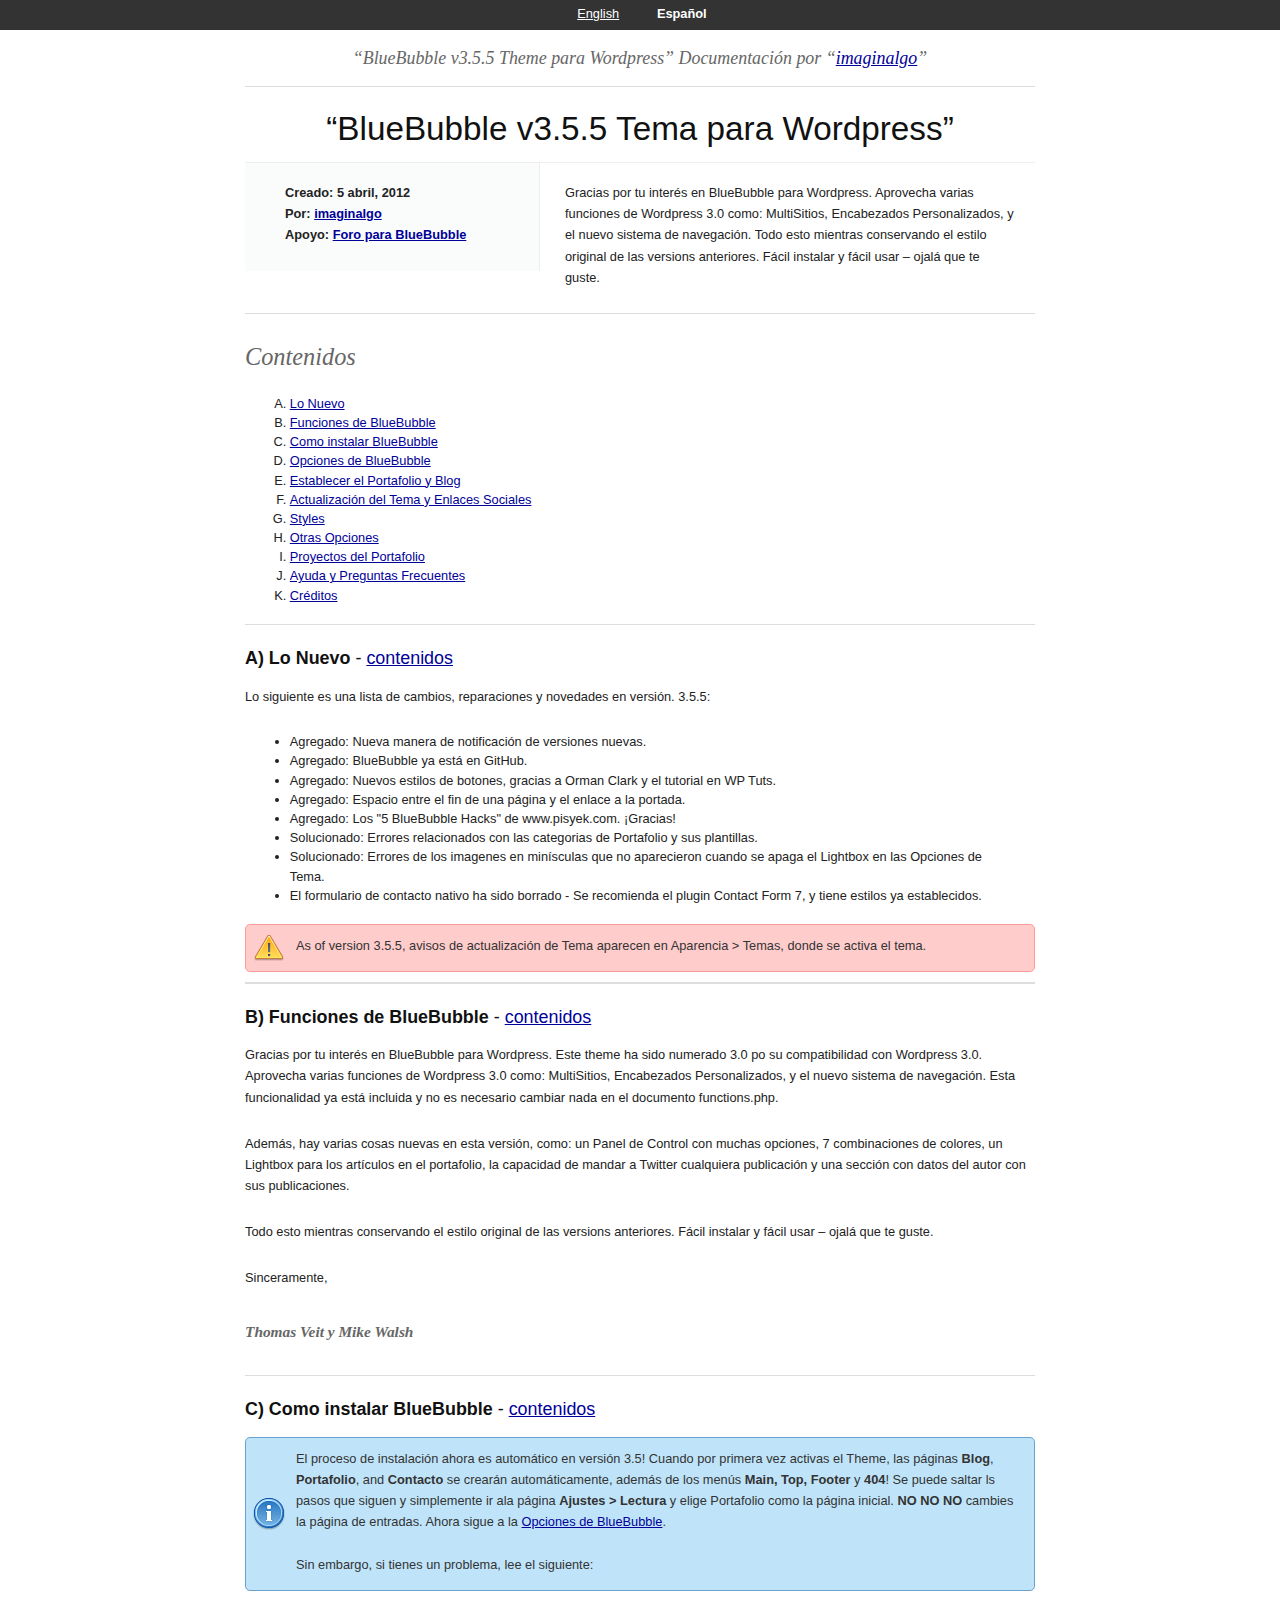
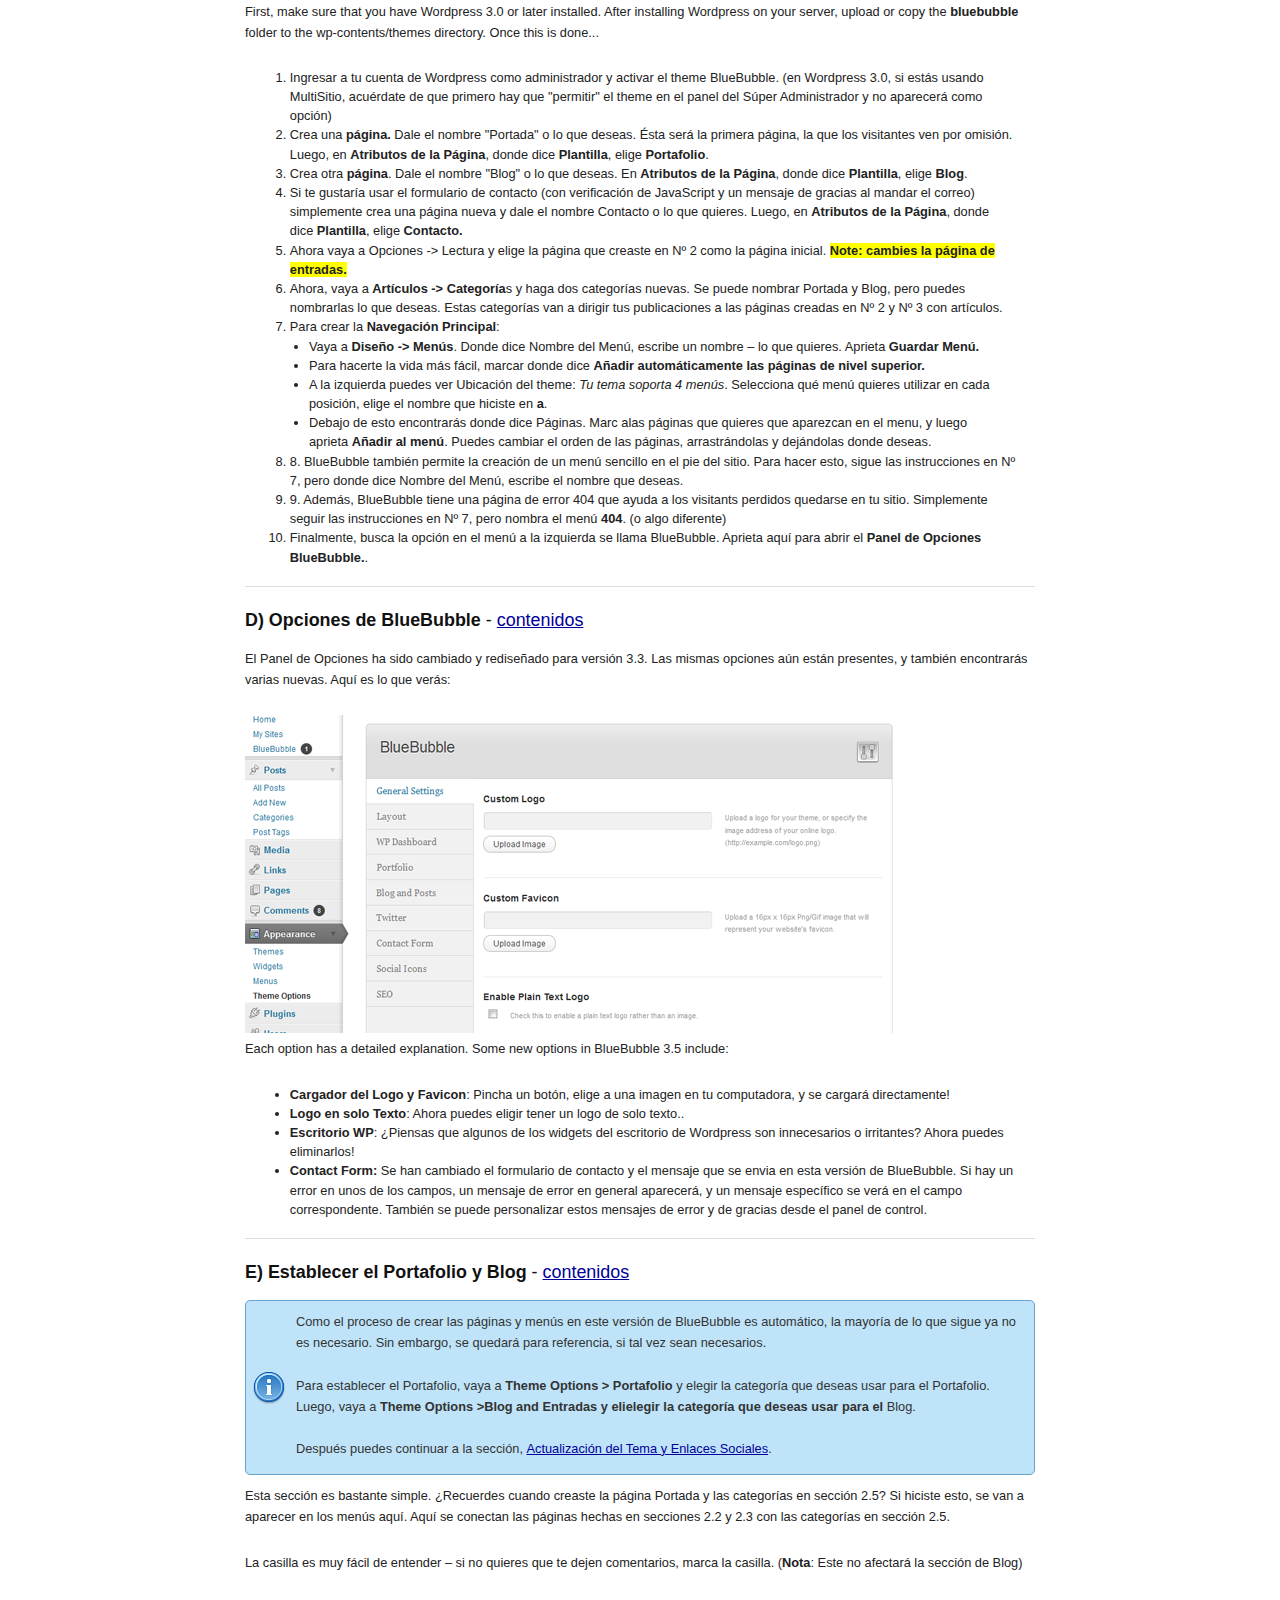
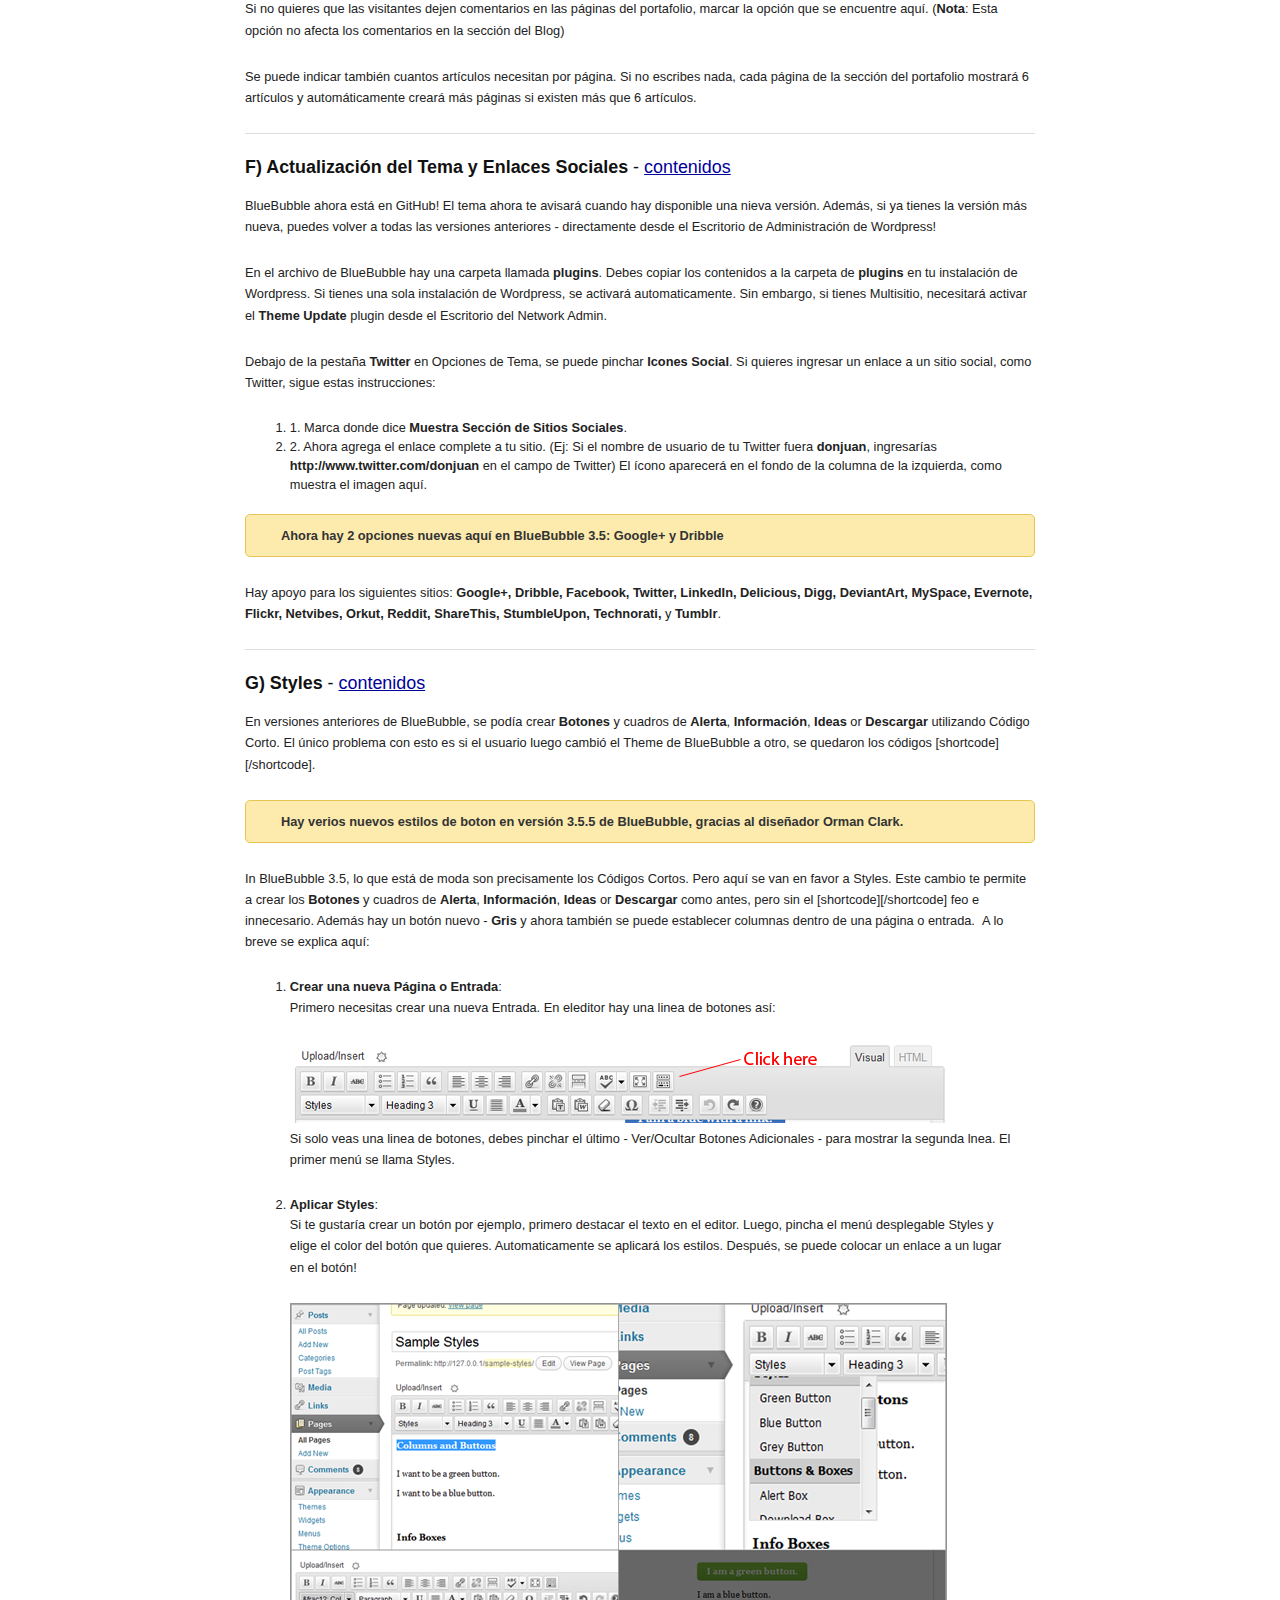
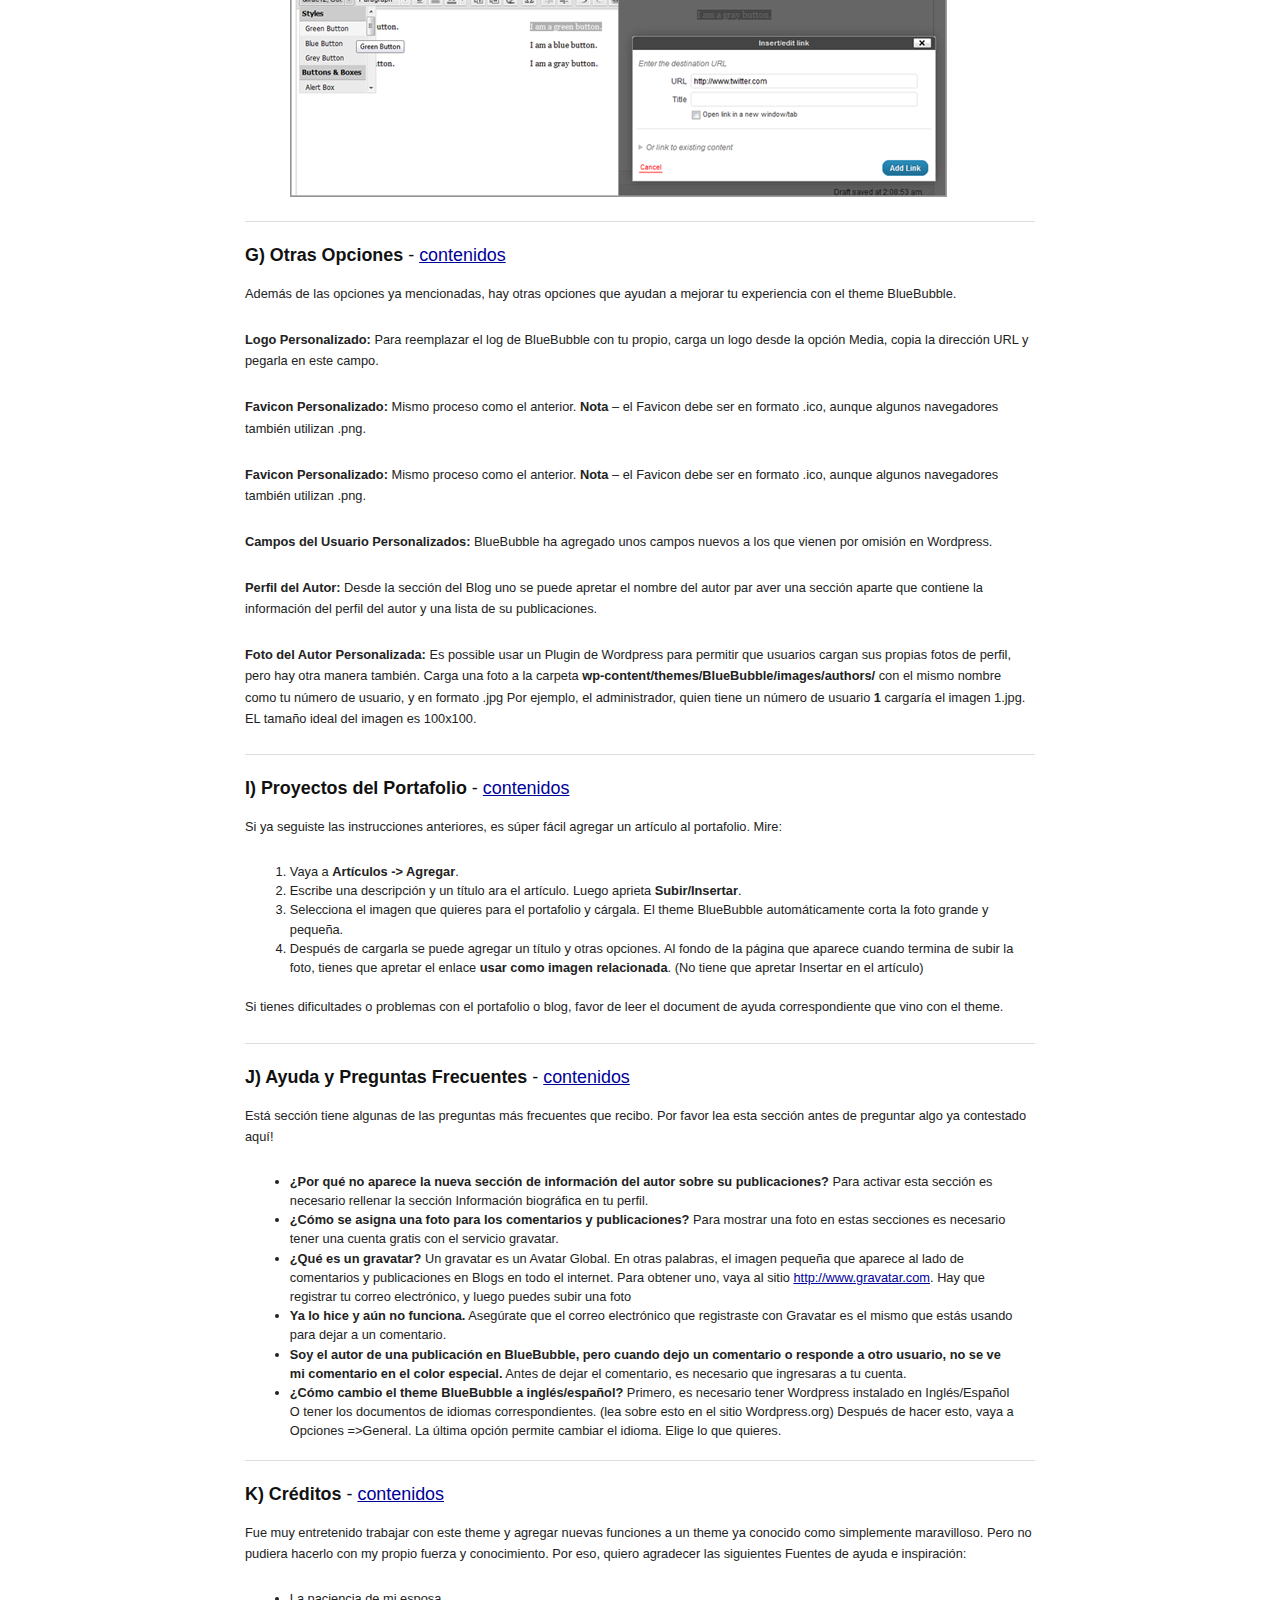
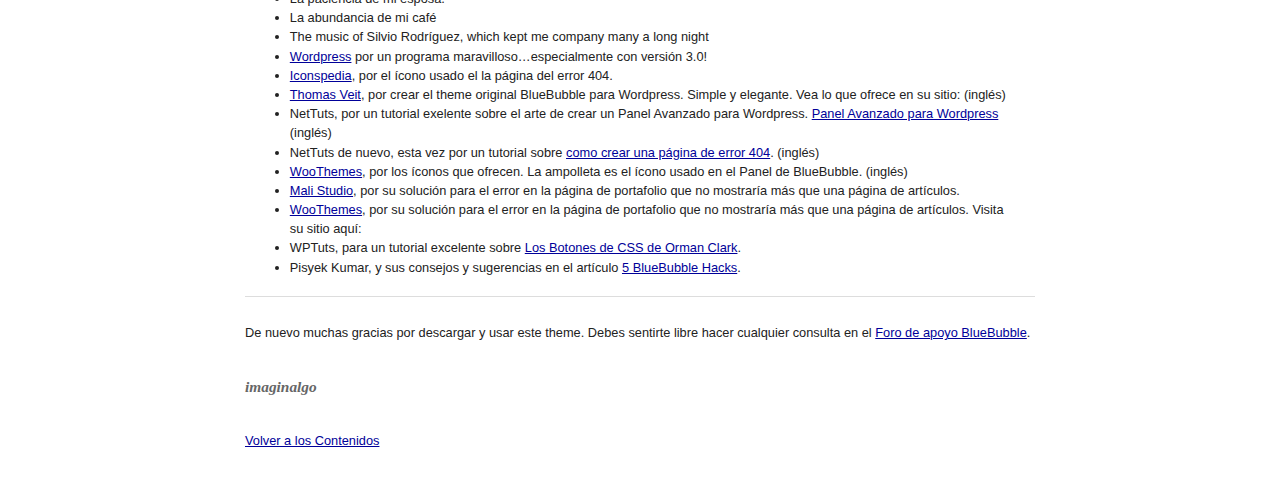
==== commit b1e657f6: "BlueBubble 3.5.5" ====
--- a/help/es/index.html
+++ b/help/es/index.html
@@ -19,16 +19,16 @@
 <div class="lang"><strong>Español</strong></div>
 </div>
 <div class="container">
-<h3 class="center alt">“BlueBubble v3.5 Theme para
-Wordpress” Documentación por “<a href="http://algo.dosmundoscafe.com" title="Go to imaginalgo website." target="_blank">imaginalgo</a>”</h3>
-<hr>
-<h1 class="center">“BlueBubble v3.5 Theme para Wordpress”</h1>
+<h3 class="center alt">“BlueBubble v3.5.5 Theme para
+Wordpress” Documentación por “<a href="http://www.imaginalgo.com/" title="Go to imaginalgo website." target="_blank">imaginalgo</a>”</h3>
+<hr>
+<h1 class="center">“BlueBubble v3.5.5 Tema para Wordpress”</h1>
 <div class="borderTop">
 <div class="span-6 colborder info-top prepend-1">
-<p class="prepend-top"> <strong> Creado: 11 november,
-2011<br>
-Por: <a href="http://algo.dosmundoscafe.com" title="Vaya al sitio de imaginalgo." target="_blank">imaginalgo</a><br>
-Apoyo: <a href="http://bluebubble.dosmundoscafe.com/free-theme-bluebubble-v3-0/" target="_blank">Apoyo BlueBubble</a> </strong> </p>
+<p class="prepend-top"> <strong> Creado: 5 abril,
+2012<br>
+Por: <a href="http://www.imaginalgo.com/" title="Vaya al sitio de imaginalgo." target="_blank">imaginalgo</a><br>
+Apoyo:  <a href="http://themes.imaginalgo.com/forums/" target="_blank">Foro para BlueBubble</a> </strong> </p>
 </div>
 <!-- end div .span-6 -->
 <div class="span-12 last">
@@ -51,7 +51,7 @@
 <li><a href="#optionspanel">Opciones de BlueBubble</a></li>
 <li><a href="#portfolioblog">Establecer el
 Portafolio y Blog</a></li>
-<li><a href="#contact">Formulario de Contacto</a></li>
+<li><a href="#contact">Actualización del Tema y Enlaces Sociales</a></li>
 <li><a href="#styles">Styles</a></li>
 <li><a href="#other">Otras Opciones</a></li>
 <li><a href="#portprojects">Proyectos del
@@ -62,23 +62,18 @@
 <hr>
 <h3 id="new"><strong>A) Lo Nuevo</strong> - <a href="#toc">contenidos</a></h3>
 <p>Lo siguiente es una lista de cambios, reparaciones y novedades
-en versión. 3.5:</p>
+en versión. 3.5.5:</p>
 <ul>
-<li>All-new Theme Options panel with many new options.</li>
-<li>Added option to upload Favicon or Logo from Theme Options.</li>
-<li>Replaced <strong>Shortcodes</strong> with <strong>Styles</strong>.</li>
-<li>New Portfolio layouts - 2 and 3 column with sidebar, 3 and
-4 column full page.</li>
-<li>Hover overlay for portfolio images.</li>
-<li>New Custom Meta boxes for portfolio items - <strong>date</strong>
-and <strong>link</strong>.</li>
-<li>New Contact Form with custom error and success messages.</li>
-<li>Removed all color schemes except for Default and Dark.</li>
-<li>Updated Comments Form with new Twitter field.</li>
+<li>Agregado: Nueva manera de notificación de versiones nuevas.</li>
+<li>Agregado: BlueBubble ya está en GitHub.</li>
+<li>Agregado: Nuevos estilos de botones, gracias a Orman Clark y el tutorial en WP Tuts.</li>
+<li>Agregado: Espacio entre el fin de una página y el enlace a la portada.</li>
+<li>Agregado: Los "5 BlueBubble Hacks" de www.pisyek.com. ¡Gracias!</li>
+<li>Solucionado: Errores relacionados con las categorias de Portafolio y sus plantillas.</li>
+<li>Solucionado: Errores de los imagenes en minísculas que no aparecieron cuando se apaga el Lightbox en las Opciones de Tema.</li>
+<li>El formulario de contacto nativo ha sido borrado - Se recomienda el plugin Contact Form 7, y tiene estilos ya establecidos.</li>
 </ul>
-<p class="alert">As of version 3.5, the BlueBubble update
-notice has been moved. Notices will now appear under Dashboard, below
-the Updates notice.</p>
+<p class="alert">As of version 3.5.5, avisos de actualización de Tema aparecen en Aparencia > Temas, donde se activa el tema.</p>
 <hr>
 <h3 id="features"><strong>B) Funciones de BlueBubble</strong>
 - <a href="#toc">contenidos</a></h3>
@@ -212,8 +207,7 @@
 deseas usar para el Portafolio. Luego, vaya a <span style="font-weight: bold;">Theme Options &gt;Blog and
 Entradas y elielegir la categoría que deseas usar para el </span>Blog.&nbsp;<br>
 <br>
-Después puedes continuar a la sección,&nbsp;<a href="#contact">Formulario
-de Contacto y Sitios Sociales</a>.</p>
+Después puedes continuar a la sección,&nbsp;<a href="#contact">Actualización del Tema y Enlaces Sociales</a>.</p>
 <p>Esta sección es bastante simple. ¿Recuerdes cuando creaste la
 página Portada y las categorías en sección 2.5? Si hiciste esto, se van
 a aparecer en los menús aquí. Aquí se conectan las páginas hechas en
@@ -229,18 +223,12 @@
 mostrará 6 artículos y automáticamente creará más páginas si existen
 más que 6 artículos.</p>
 <hr>
-<h3 id="contact"><strong>F) Formulario de Contacto y
-Sitios Sociales</strong>
-- <a href="#toc">contenidos</a></h3>
-<p>Ahora se puede personalizar los mensajes de eror y de gracias
-en el formulario de contacto de BlueBubble. Vaya a <span style="font-weight: bold;">Apariencia
-&gt; Theme Options &gt; Formulario Contacto</span> y
-escribe los mensajes que quieres.
-No olvites ingresar una dirección de correo electrónico donde quieres
-recibir las mensajes. Si no ingresas nada los correos enviados desde el
-formulario llegarán al correo del administrador del sitio.</p>
+<h3 id="contact"><strong>F) Actualización del Tema y Enlaces Sociales</strong>
+- <a href="#toc">contenidos</a></h3>
+<p>BlueBubble ahora está en GitHub! El tema ahora te avisará cuando hay disponible una nieva versión. Además, si ya tienes la versión más nueva, puedes volver a todas las versiones anteriores - directamente desde el Escritorio de Administración de Wordpress!</p>
+<p>En el archivo de BlueBubble hay una carpeta llamada <strong>plugins</strong>. Debes copiar los contenidos a la carpeta de <strong>plugins</strong> en tu instalación de Wordpress. Si tienes una sola instalación de Wordpress, se activará automaticamente. Sin embargo, si tienes Multisitio, necesitará activar el <strong>Theme Update</strong> plugin desde el Escritorio del Network Admin.</p>
 <p>Debajo de la pestaña<span style="font-weight: bold;">
-Formulario de Contacto</span> en Theme Options, se puede pinchar <span style="font-weight: bold;">Icones Social</span>. Si
+Twitter</span> en Opciones de Tema, se puede pinchar <span style="font-weight: bold;">Icones Social</span>. Si
 quieres ingresar un enlace a un sitio social, como Twitter, sigue estas
 instrucciones:</p>
 <ol>
@@ -267,6 +255,7 @@
 utilizando Código Corto. El único problema con esto es si el usuario
 luego cambió el Theme de BlueBubble a otro, se quedaron los
 códigos [shortcode][/shortcode].</p>
+<p class="update">Hay verios nuevos estilos de boton en versión 3.5.5 de BlueBubble, gracias al diseñador Orman Clark.</p>
 <p>In BlueBubble 3.5, lo que está de moda son precisamente los
 Códigos Cortos. Pero aquí se van en favor a Styles. Este cambio te
 permite a crear los <span style="font-weight: bold;">Botones</span>
@@ -420,10 +409,12 @@
 <li><a href="http://www.woothemes.com" target="_blank">WooThemes</a>,
 por su solución para el error en la página de portafolio que no
 mostraría más que una página de artículos. Visita su sitio aquí:</li>
+<li>WPTuts, para un tutorial excelente sobre <a href="http://webdesign.tutsplus.com/tutorials/site-elements/orman-clarks-chunky-3d-web-buttons-the-css3-version/" target="_blank">Los Botones de CSS de Orman Clark</a>.</li>
+<li>Pisyek Kumar, y sus consejos y sugerencias en el artículo <a href="http://blog.pisyek.com/2012/02/5-bluebubble-wordpress-theme-hacks/" target="_blank">5 BlueBubble Hacks</a>.</li>
 </ul>
 <hr>
 <p>De nuevo muchas gracias por descargar y usar este theme. Debes
-sentirte libre hacer cualquier consulta en el <a href="http://bluebubble.dosmundoscafe.com/free-theme-bluebubble-v3-0/" target="_blank">Foro de apoyo BlueBubble</a>.</p>
+sentirte libre hacer cualquier consulta en el <a href="http://themes.imaginalgo.com/forums/" target="_blank">Foro de apoyo BlueBubble</a>.</p>
 <p class="append-bottom alt large"><strong>imaginalgo</strong></p>
 <p><a href="#toc">Volver a los Contenidos</a></p>
 <hr class="space"></div>
